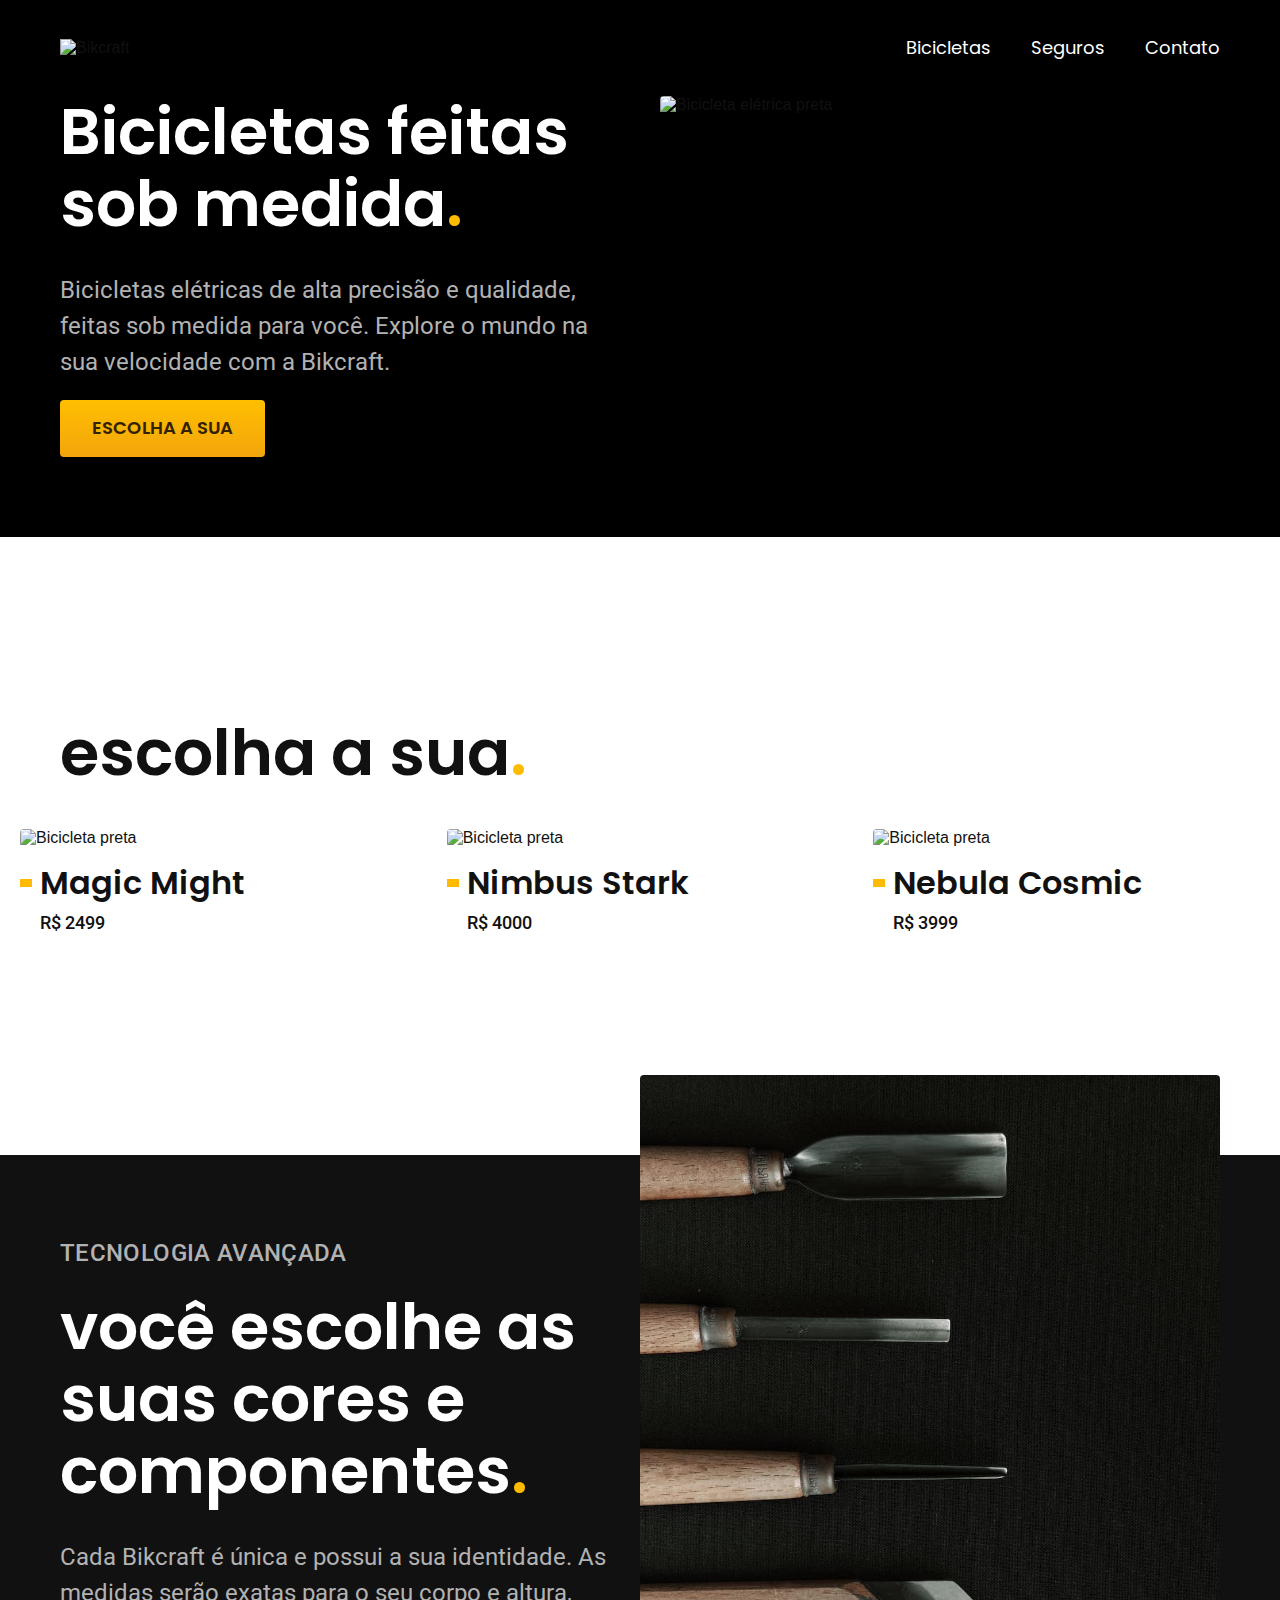
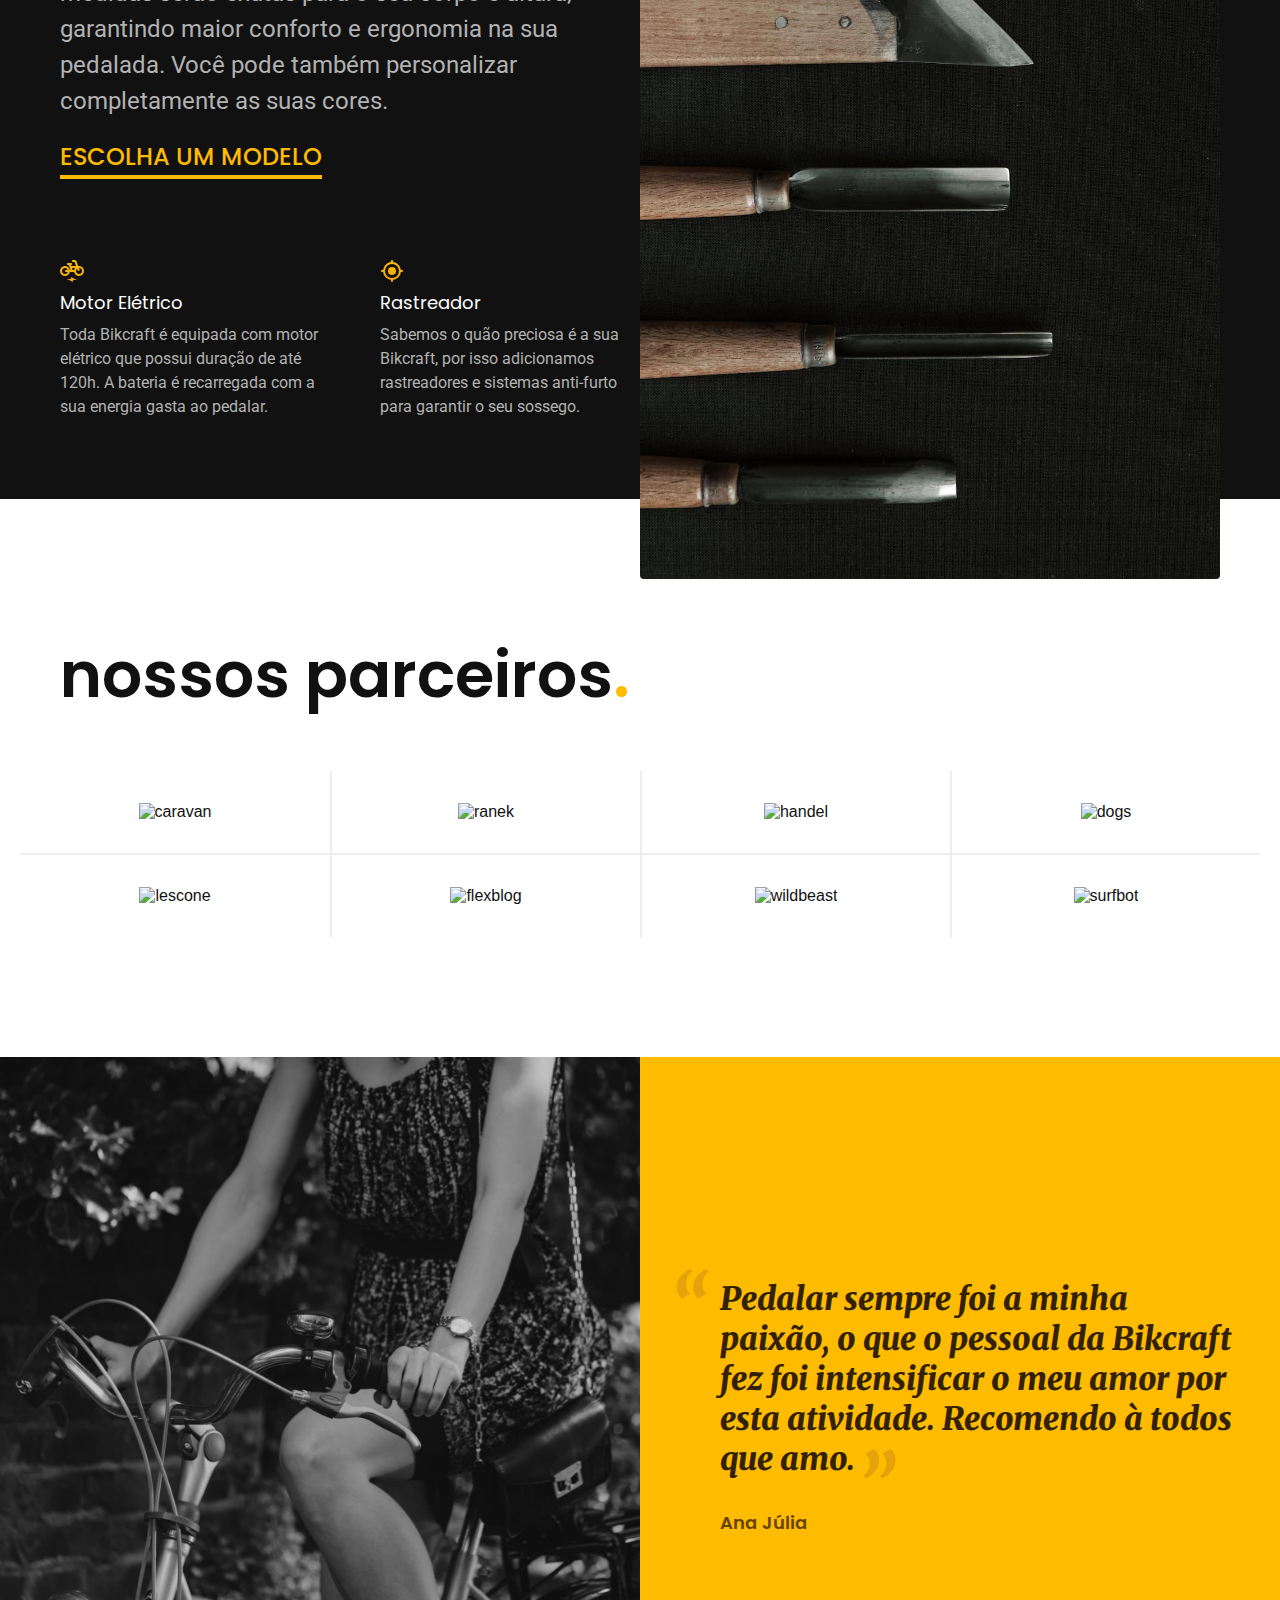
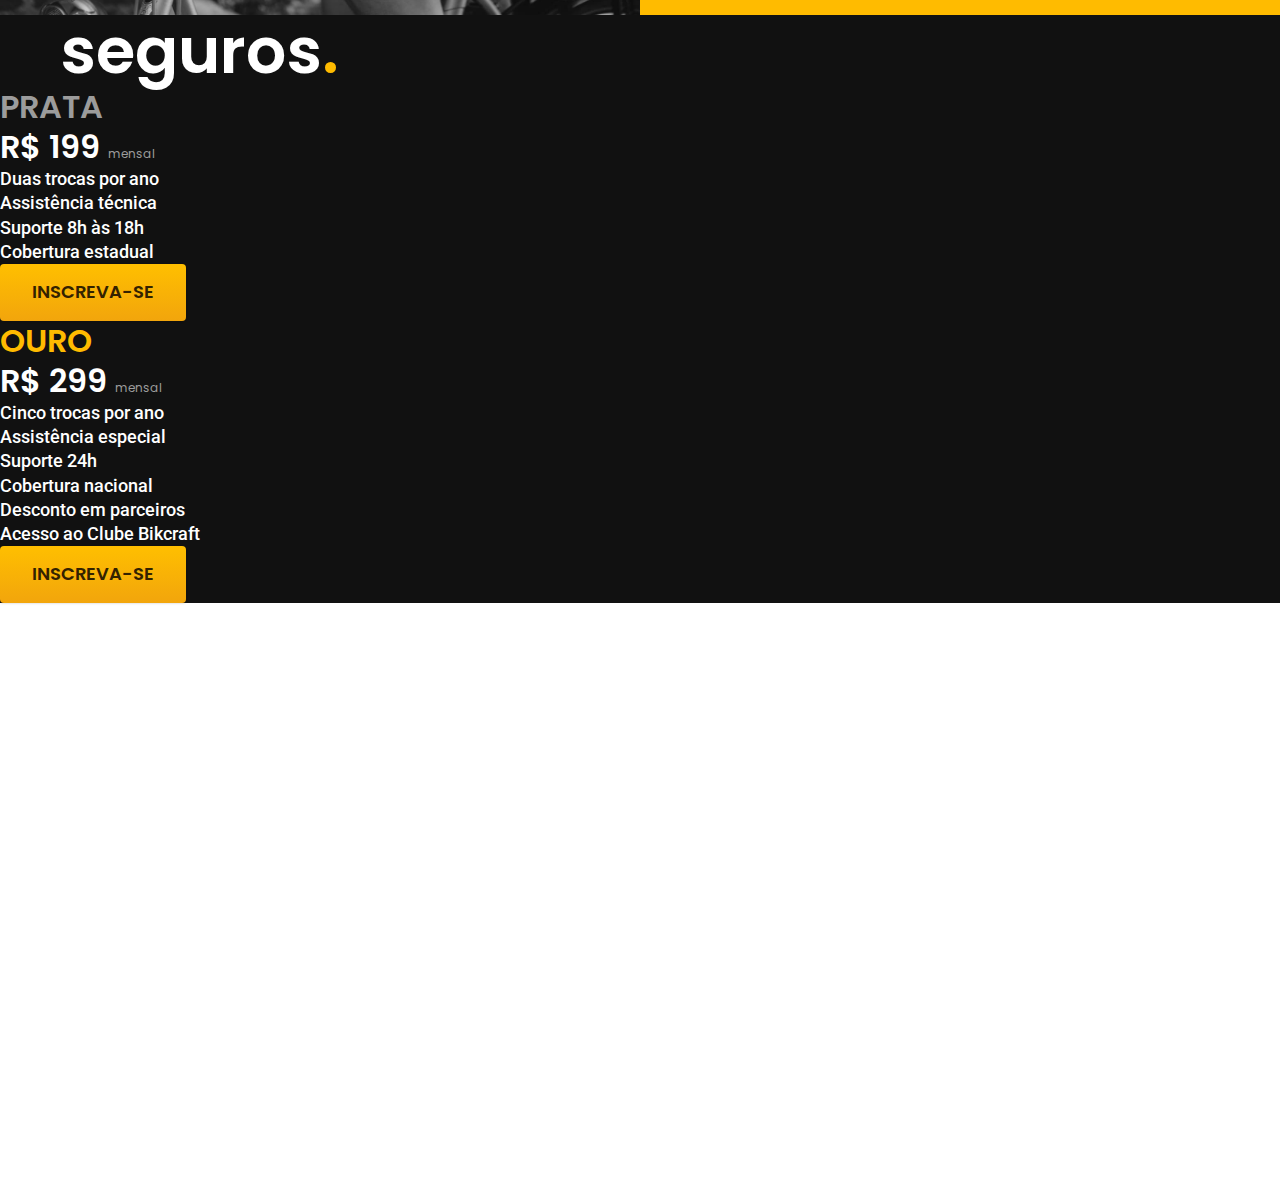
==== BikCraft - Projeto Completo/index.html @ cce01b4e "Adicionado seção Seguros" ====
<!DOCTYPE html>

<html lang="pt-br">
    <head>
        <meta charset="UTF-8">
        <meta name="viewport" content="width=device-width, initial-scale=1.0">
        <title>Bikcraft - Bicicletas Elétricas</title>
        <meta name="description" content="Bicicletas elétricas de alta precisão e qualidade, feitas sob medida para o cliente. Explore o mundo na sua velocidade com a Bikcraft.">
        <link rel="stylesheet" href="./css/style.css">
        <link rel="preconnect" href="https://fonts.googleapis.com">
        <link rel="preconnect" href="https://fonts.gstatic.com" crossorigin>
        <link href="https://fonts.googleapis.com/css2?family=Fira+Sans:wght@400;700&family=Poppins:wght@400;600&family=Roboto:wght@400;500&display=swap" rel="stylesheet"> 
        <link rel="preconnect" href="https://fonts.googleapis.com">
        <link rel="preconnect" href="https://fonts.gstatic.com" crossorigin>
        <link href="https://fonts.googleapis.com/css2?family=Fira+Sans:wght@400;700&family=Merriweather:ital,wght@1,900&family=Poppins:wght@400;600&family=Roboto:wght@400;500&display=swap" rel="stylesheet">
    </head>

    <body>
        <header class="header-bg">
            <div class="header container">
                <a href="./">
                     <img src="/img/bikcraft.svg" alt="Bikcraft">
                </a>

                <nav aria-label="primaria">
                    <ul class="header-menu font-1-m cor-0">
                        <li><a href="./bicicletas.html">Bicicletas</a></li>
                        <li><a href="./seguros.html">Seguros</a></li>
                        <li><a href="./contato.html">Contato</a></li>
                    </ul>
                </nav>
            </div>
        </header>

        <main class="introducao-bg">
            <div class="introducao container">
                <div class="introducao-conteudo cor-0">
                    <h1 class="font-1-xxl">Bicicletas feitas sob medida<span class="cor-p1">.</span></h1>
                    <p class="font-2-l cor-5">Bicicletas elétricas de alta precisão e qualidade, feitas sob medida para você. Explore o mundo na sua velocidade com a Bikcraft.</p>
                    <a href="./bicicletas.html" class="botao">Escolha a sua</a>
                </div>
                <div>
                    <img src="/img/fotos/introducao.jpg" alt="Bicicleta elétrica preta">
                </div>
            </div>
        </main>

        <article class="bicicletas-lista">
            <h2 class="font-1-xxl container">escolha a sua<span class="cor-p1">.</span></h2>

            <ul>
                <li>
                    <a href="./bicicletas/magic.html">
                        <img src="/img/bicicletas/magic-home.jpg" alt="Bicicleta preta">
                        <h3 class="font-1-xl">Magic Might</h3>
                        <span class="font-2-m" cor-8>R$ 2499</span>
                    </a>
                    <li>
                        <a href="./bicicletas/nimbus.html">
                            <img src="/img/bicicletas/nimbus-home.jpg" alt="Bicicleta preta">
                            <h3 class="font-1-xl">Nimbus Stark</h3>
                            <span class="font-2-m" cor-8>R$ 4000</span>
                        </a>
                    </li>
                </li>
                <li>
                    <a href="./bicicletas/nebula.html">
                        <img src="/img/bicicletas/nebula-home.jpg" alt="Bicicleta preta">
                        <h3 class="font-1-xl">Nebula Cosmic</h3>
                        <span class="font-2-m" cor-8>R$ 3999</span>
                    </a>
                </li>
            </ul>
        </article>

        <article class="tecnologia-bg">
            <div class="tecnologia container">
                <div class="tecnologia-conteudo">
                    <span class="font-2-lb cor-5">Tecnologia Avançada</span>
                    <h2 class="font-1-xxl cor-0">você escolhe as suas cores e componentes<span class="cor-p1">.</span></h2>
                    <p class="font-2-l cor-5">Cada Bikcraft é única e possui a sua identidade. As medidas serão exatas para o seu corpo e altura, garantindo maior conforto e ergonomia na sua pedalada. Você pode também personalizar completamente as suas cores.</p>
                    <a class="link" href="./bicicletas.html">Escolha um modelo</a>
                    <div class="tecnologia-vantagens">
                        <div>
                            <img src="./img/icones/eletrica.svg" alt="">
                            <h3 class="font-1-m cor-0">Motor Elétrico</h3>
                            <p class="font-2-s cor-5">Toda Bikcraft é equipada com motor elétrico que possui duração de até 120h. A bateria é recarregada com a sua energia gasta ao pedalar.</p>
                        </div>
                        <div>
                            <img src="./img/icones/rastreador.svg" alt="">
                            <h3 class="font-1-m cor-0">Rastreador</h3>
                            <p class="font-2-s cor-5">Sabemos o quão preciosa é a sua Bikcraft, por isso adicionamos rastreadores e sistemas anti-furto para garantir o seu sossego.</p>
                        </div>
                    </div>
                </div>
                <div class="tecnologia-imagem">
                    <img src="./img/fotos/tecnologia.jpg" alt="">
                </div>
            </div>
        </article>
        <section class="parceiros" aria-label="Nossos Parceiros">
            <h2 class="font-1-xxl container">nossos parceiros<span class="cor-p1">.</span></h2>

            <ul>
                <li><img src="/img/parceiros/caravan.svg" alt="caravan"></li>
                <li><img src="/img/parceiros/ranek.svg" alt="ranek"></li>
                <li><img src="/img/parceiros/handel.svg" alt="handel"></li>
                <li><img src="/img/parceiros/dogs.svg" alt="dogs"></li>
                <li><img src="/img/parceiros/lescone.svg" alt="lescone"></li>
                <li><img src="/img/parceiros/flexblog.svg" alt="flexblog"></li>
                <li><img src="/img/parceiros/wildbeast.svg" alt="wildbeast"></li>
                <li><img src="/img/parceiros/surfbot.svg" alt="surfbot"></li>
            </ul>
        </section>

        <section class="depoimento" aria-label="Depoimento">
            <div>
                <img src="./img/fotos/depoimento.jpg" alt="Pessoa pedalando uma bicicleta Bikcraft">
            </div>
            <div class="depoimento-conteudo">
                <blockquote class="font-1-xl cor-p5">
                    <p>Pedalar sempre foi a minha paixão, o que o pessoal da Bikcraft fez foi intensificar o meu amor por esta atividade. Recomendo à todos que amo.</p>
                </blockquote>
                <span class="font-1-mb cor-p4">Ana Júlia</span>
            </div>
        </section>

        <article class="seguros-bg">
            <div class="seguros container"> 
                <h2 class="font-1-xxl cor-0">seguros<span class="cor-p1">.</span></h2>
            </div>
            <div class="seguros-item">
                <h3 class="font-1-xl cor-6">PRATA</h3>
                <span class="font-1-xl cor-0">R$ 199 <span class="font-1-xs cor-6">mensal</span></span>
                <ul class="font-2-m cor-0">
                    <li>Duas trocas por ano</li>
                    <li>Assistência técnica</li>
                    <li>Suporte 8h às 18h</li>
                    <li>Cobertura estadual</li>
                </ul>
                <a class="botao secundario" href="./orcamento.html">Inscreva-se</a>
            </div>
        </article>

        <article class="seguros-bg">
            <div class="seguros-item">
                <h3 class="font-1-xl cor-p1">OURO</h3>
                <span class="font-1-xl cor-0">R$ 299 <span class="font-1-xs cor-6">mensal</span></span>
                <ul class="font-2-m cor-0">
                    <li>Cinco trocas por ano</li>
                    <li>Assistência especial</li>
                    <li>Suporte 24h</li>
                    <li>Cobertura nacional</li>
                    <li>Desconto em parceiros</li>
                    <li>Acesso ao Clube Bikcraft</li>
                </ul>
                <a class="botao" href="./orcamento.html">Inscreva-se</a>
            </div>
        </article>
    </body>

</html>
---- BikCraft - Projeto Completo/css/style.css ----
@import "./global/global.css";
@import "./utilidades/tipografia.css";
@import "./utilidades/cores.css";

@import "./global/header.css";

/* utilidades */
@import "./utilidades/componentes.css";

/*Home */
@import "./home/introducao.css";
@import "./home/tecnologia.css";
@import "./home/parceiros.css";
@import "./home/depoimento.css";

/* Bicicletas */
@import "./bicicletas/bicicletas-lista.css";

/* Seguros */
@import "./seguros/seguros.css";
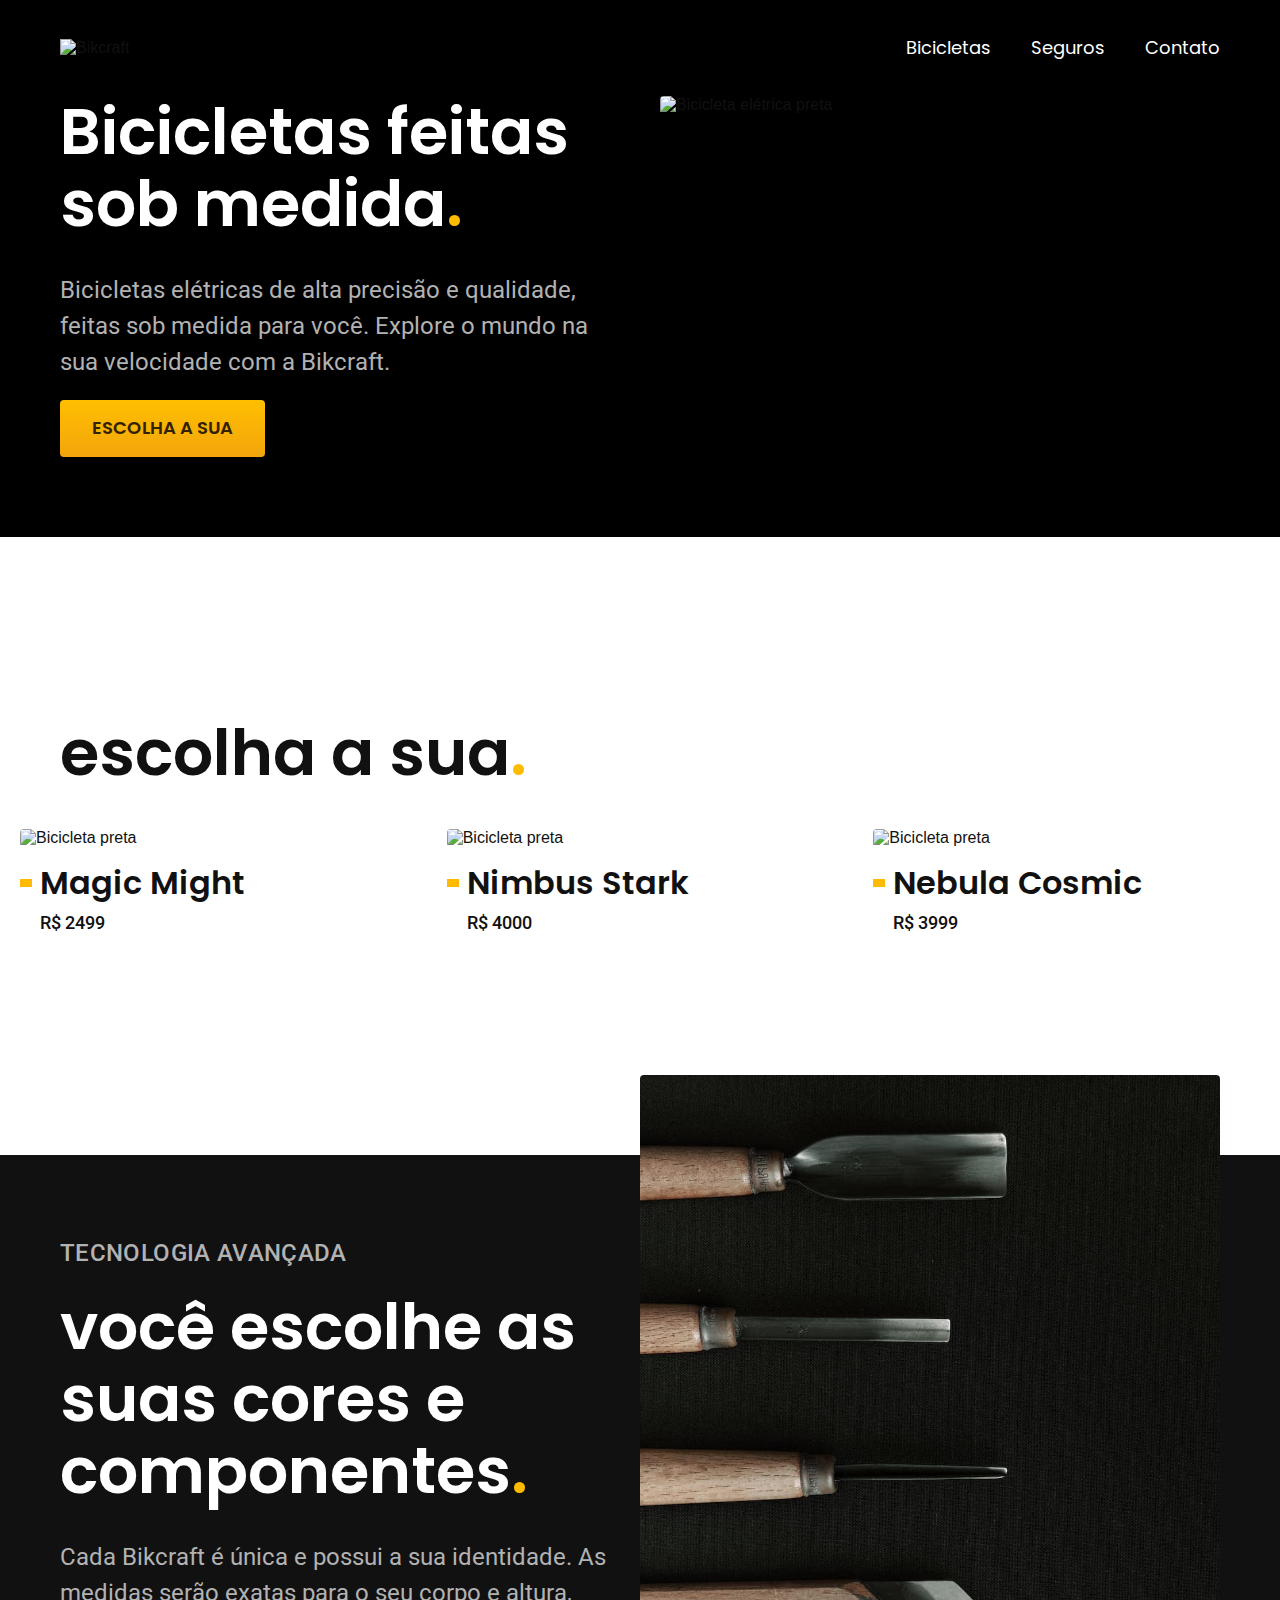
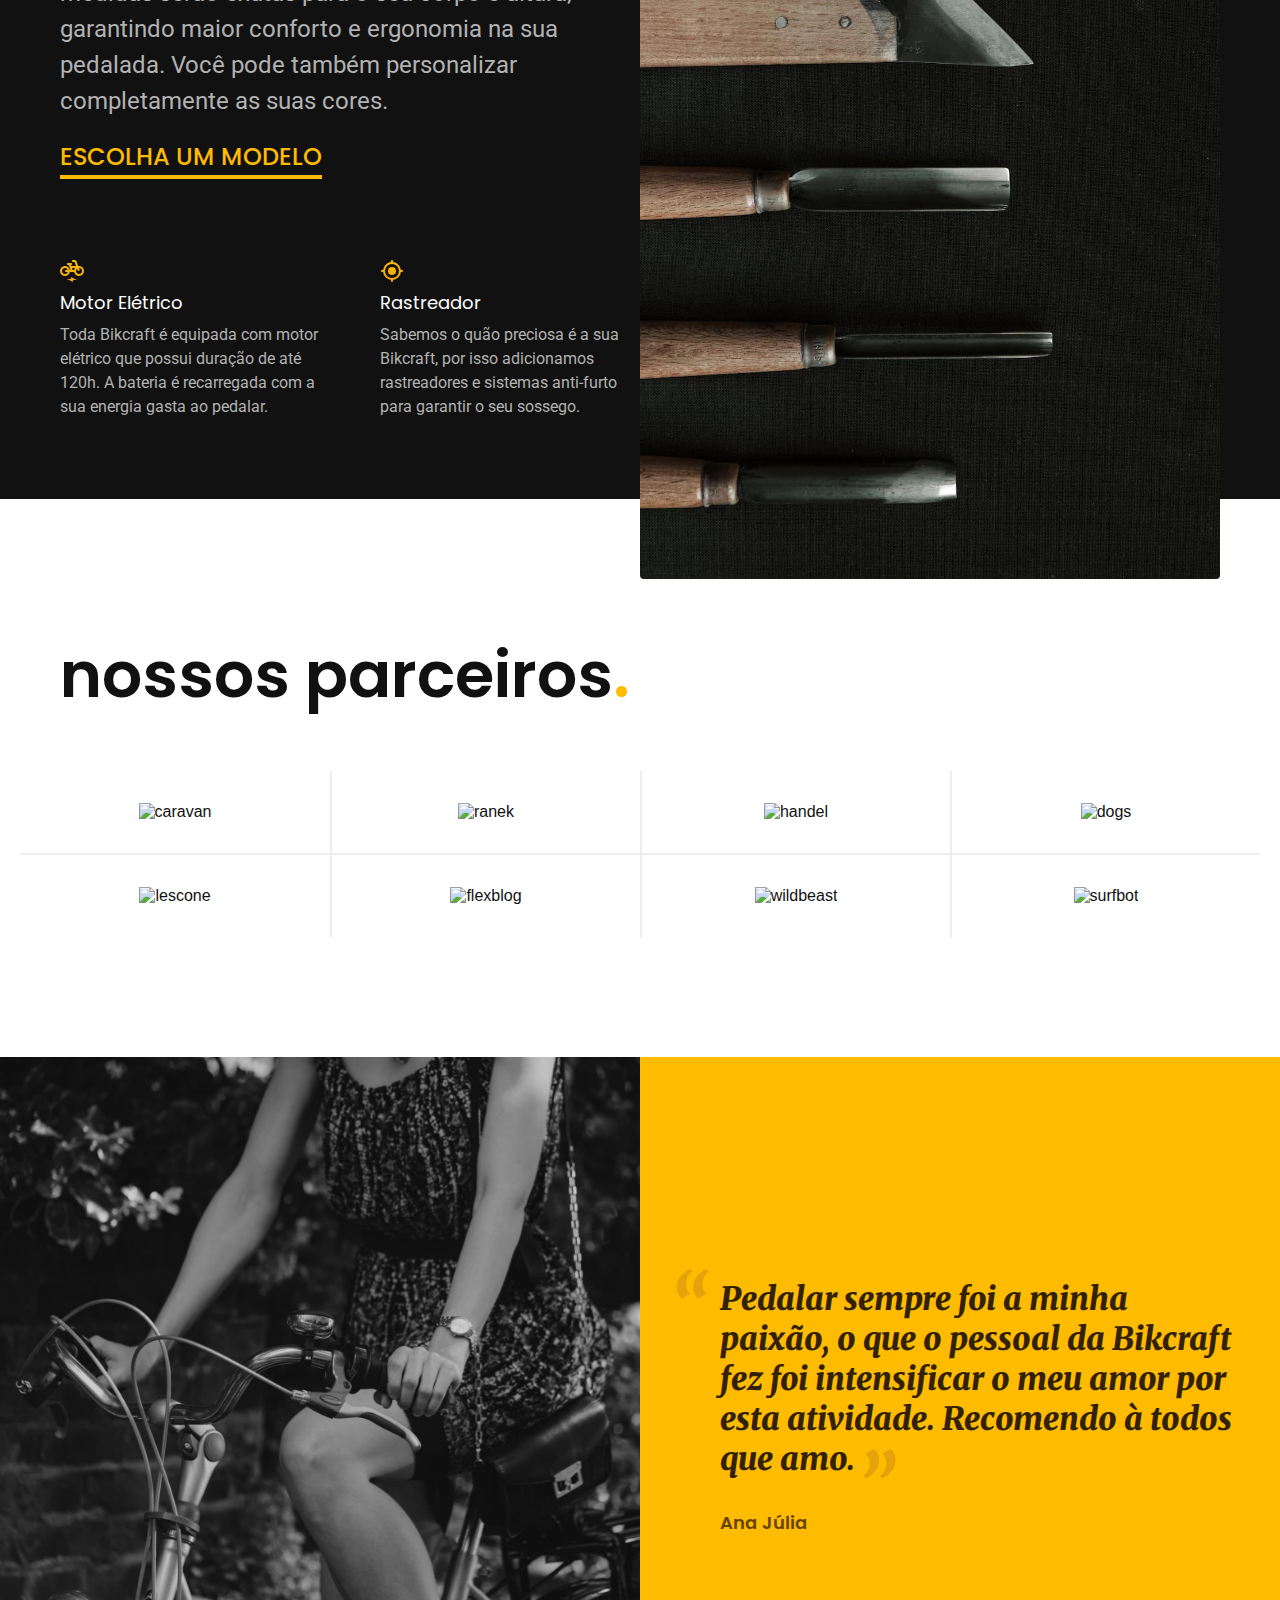
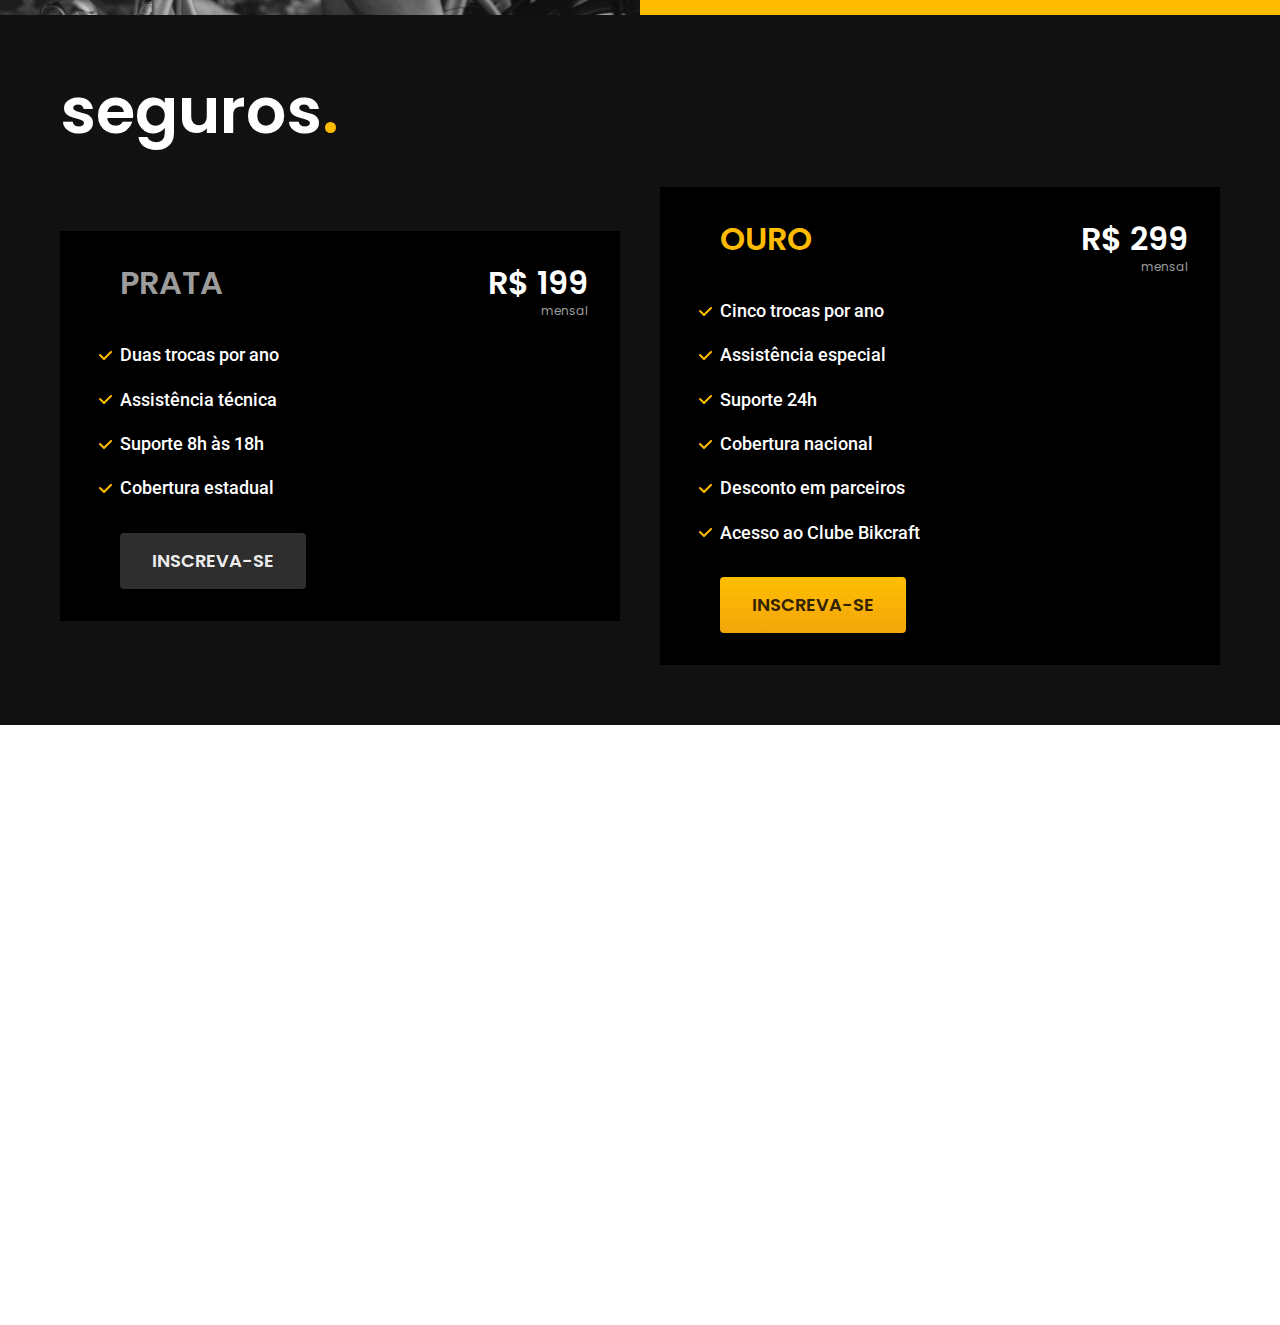
==== commit 5165d1c9: "grid definido" ====
--- a/BikCraft - Projeto Completo/index.html
+++ b/BikCraft - Projeto Completo/index.html
@@ -128,7 +128,6 @@
         <article class="seguros-bg">
             <div class="seguros container"> 
                 <h2 class="font-1-xxl cor-0">seguros<span class="cor-p1">.</span></h2>
-            </div>
             <div class="seguros-item">
                 <h3 class="font-1-xl cor-6">PRATA</h3>
                 <span class="font-1-xl cor-0">R$ 199 <span class="font-1-xs cor-6">mensal</span></span>
@@ -140,10 +139,9 @@
                 </ul>
                 <a class="botao secundario" href="./orcamento.html">Inscreva-se</a>
             </div>
-        </article>
 
-        <article class="seguros-bg">
-            <div class="seguros-item">
+            <div>
+                <div class="seguros-item">
                 <h3 class="font-1-xl cor-p1">OURO</h3>
                 <span class="font-1-xl cor-0">R$ 299 <span class="font-1-xs cor-6">mensal</span></span>
                 <ul class="font-2-m cor-0">
@@ -156,6 +154,7 @@
                 </ul>
                 <a class="botao" href="./orcamento.html">Inscreva-se</a>
             </div>
+        </div>
         </article>
     </body>
 
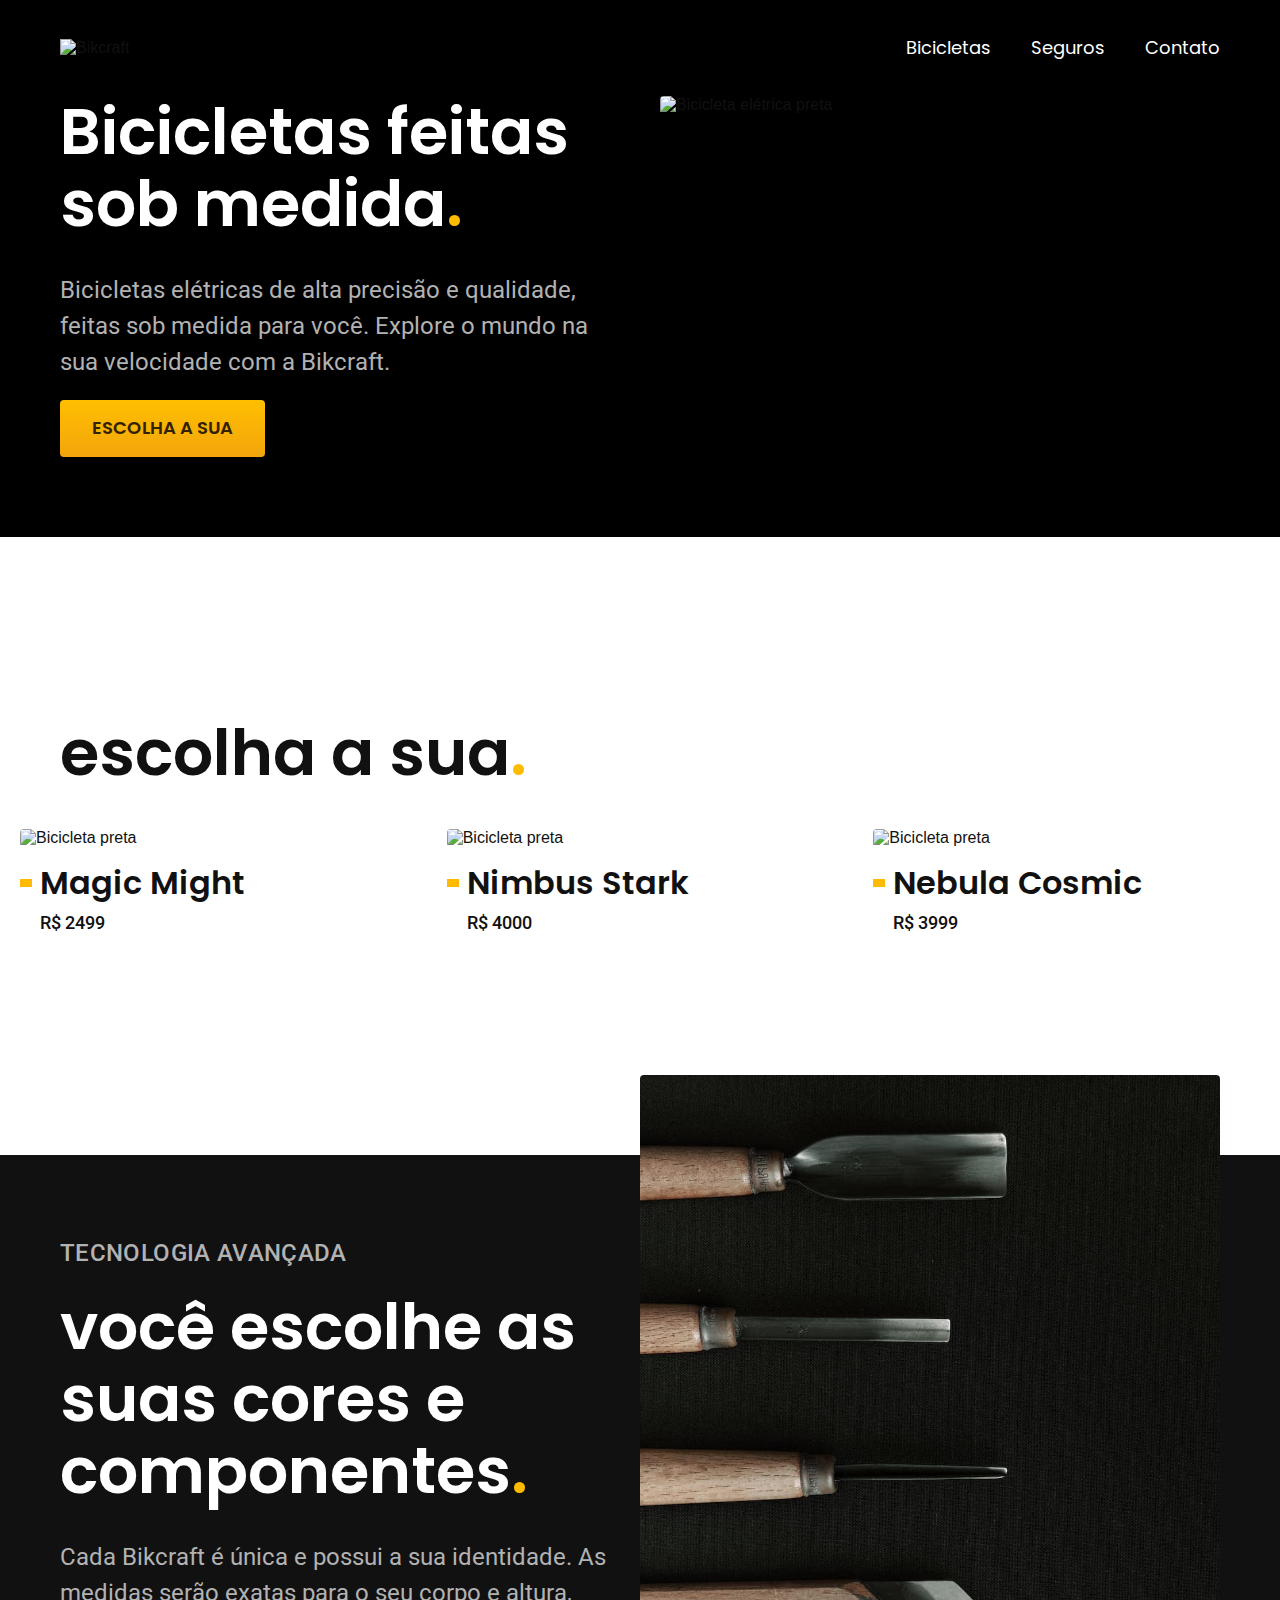
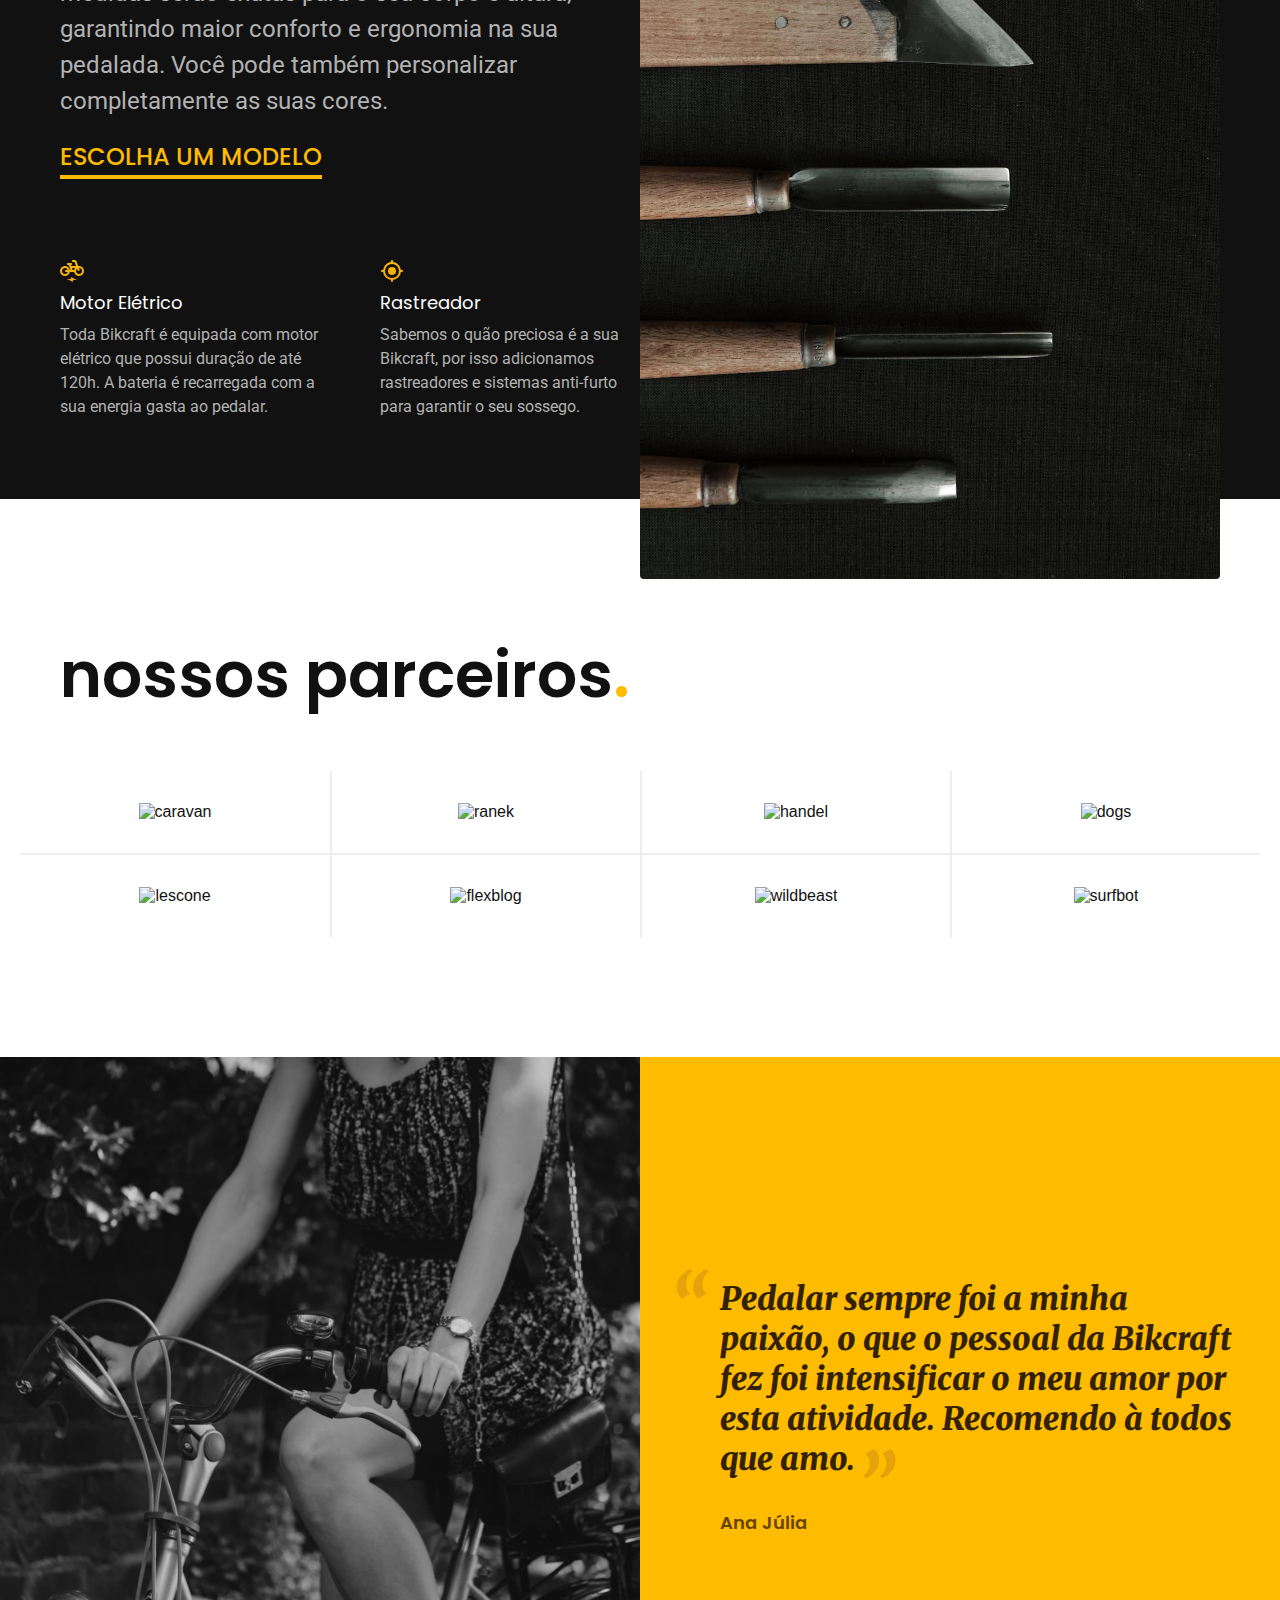
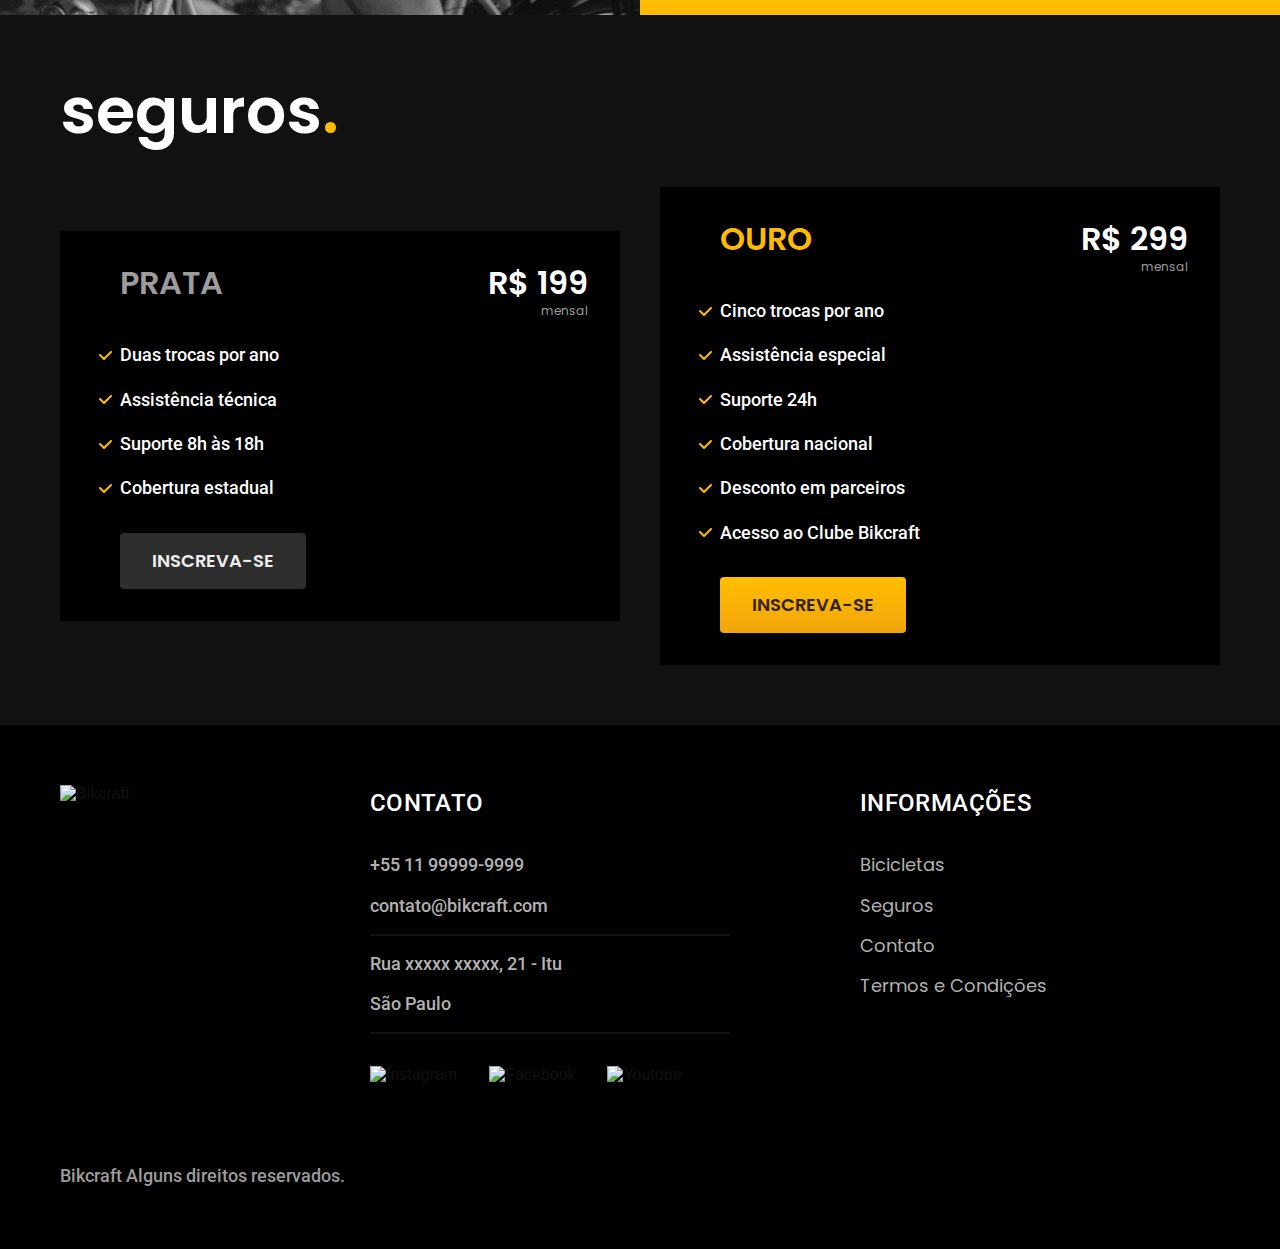
==== commit 52ed9436: "Adicionado footer" ====
--- a/BikCraft - Projeto Completo/index.html
+++ b/BikCraft - Projeto Completo/index.html
@@ -154,8 +154,49 @@
                 </ul>
                 <a class="botao" href="./orcamento.html">Inscreva-se</a>
             </div>
+
         </div>
         </article>
+
+        <footer class="footer-bg">
+            <div class="footer container">
+                <img src="/img/bikcraft.svg" alt="Bikcraft">
+                <div class="footer-contato">
+                    <h3 class="font-2-lb cor-0">Contato</h3>    
+                    <ul class="font-2-m cor-5">
+                        <li><a href="tel:+5511999999999">+55 11 99999-9999</a></li>
+                        <li><a href="mailto:contato@bikcraft.com">contato@bikcraft.com</a></li>
+                        <li>Rua xxxxx xxxxx, 21 - Itu</li>
+                        <li> São Paulo</li>
+                    </ul>
+                    <div class="footer-redes">
+                        <a href="">
+                            <img src="/img/redes/instagram.svg" alt="Instagram">
+                        </a>
+                        <a href="">
+                            <img src="/img/redes/facebook.svg" alt="Facebook">
+                        </a>
+                        <a href="">
+                            <img src="/img/redes/youtube.svg" alt="Youtube">
+                        </a>
+
+                    </div>
+                </div>
+                <div class="footer-informacoes">
+                    <h3 class="font-2-lb cor-0">Informações</h3>
+                    <nav>
+                        <ul class="font-1-m cor-5">
+                            <li><a href="./bicicletas.html">Bicicletas</a></li>
+                            <li><a href="./seguros.html">Seguros</a></li>
+                            <li><a href="./contato.html">Contato</a></li>
+                            <li><a href="./termos.html">Termos e Condições</a></li>
+                        </ul>
+                    </nav>
+                </div>
+                <p class="footer-copy font-2-m cor-6">Bikcraft Alguns direitos reservados.</p>
+            </div>
+        </footer>
+
     </body>
 
 </html>--- a/BikCraft - Projeto Completo/css/style.css
+++ b/BikCraft - Projeto Completo/css/style.css
@@ -1,8 +1,8 @@
 @import "./global/global.css";
 @import "./utilidades/tipografia.css";
 @import "./utilidades/cores.css";
-
 @import "./global/header.css";
+@import "./global/footer.css";
 
 /* utilidades */
 @import "./utilidades/componentes.css";
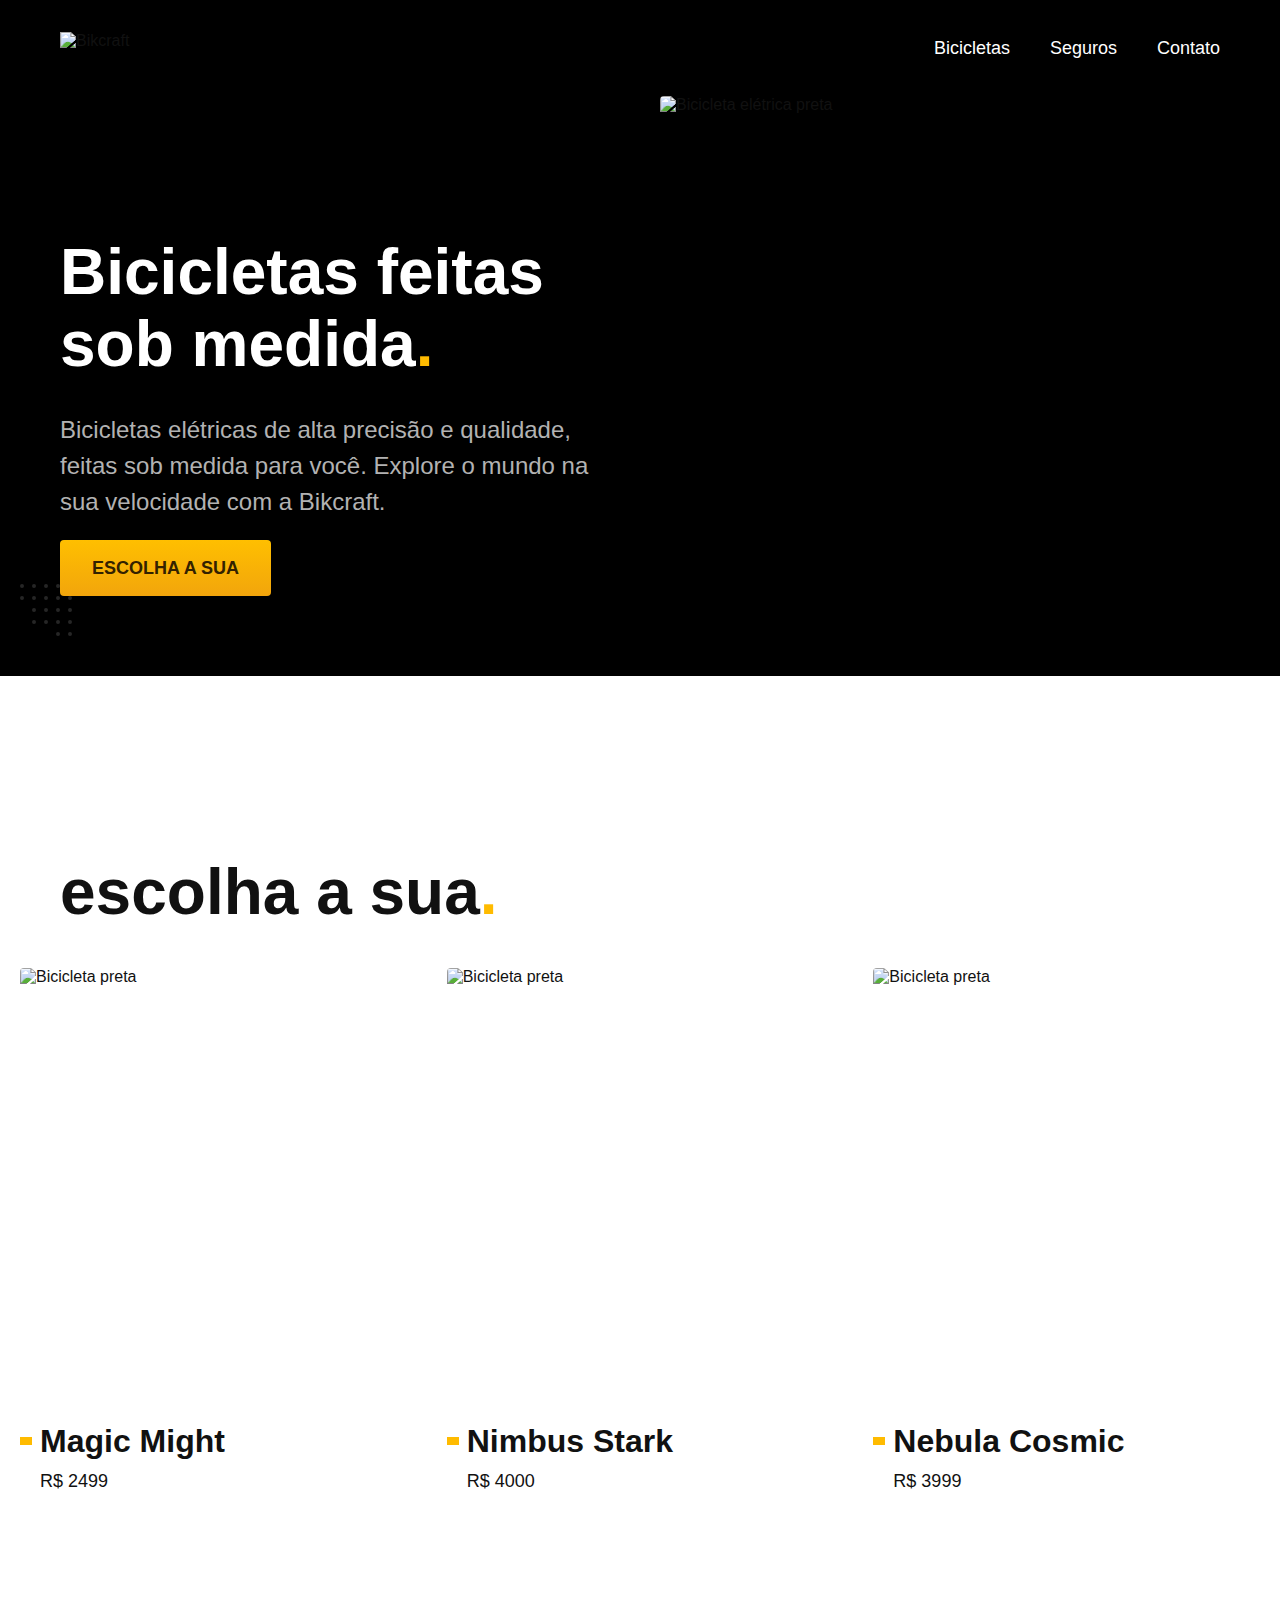
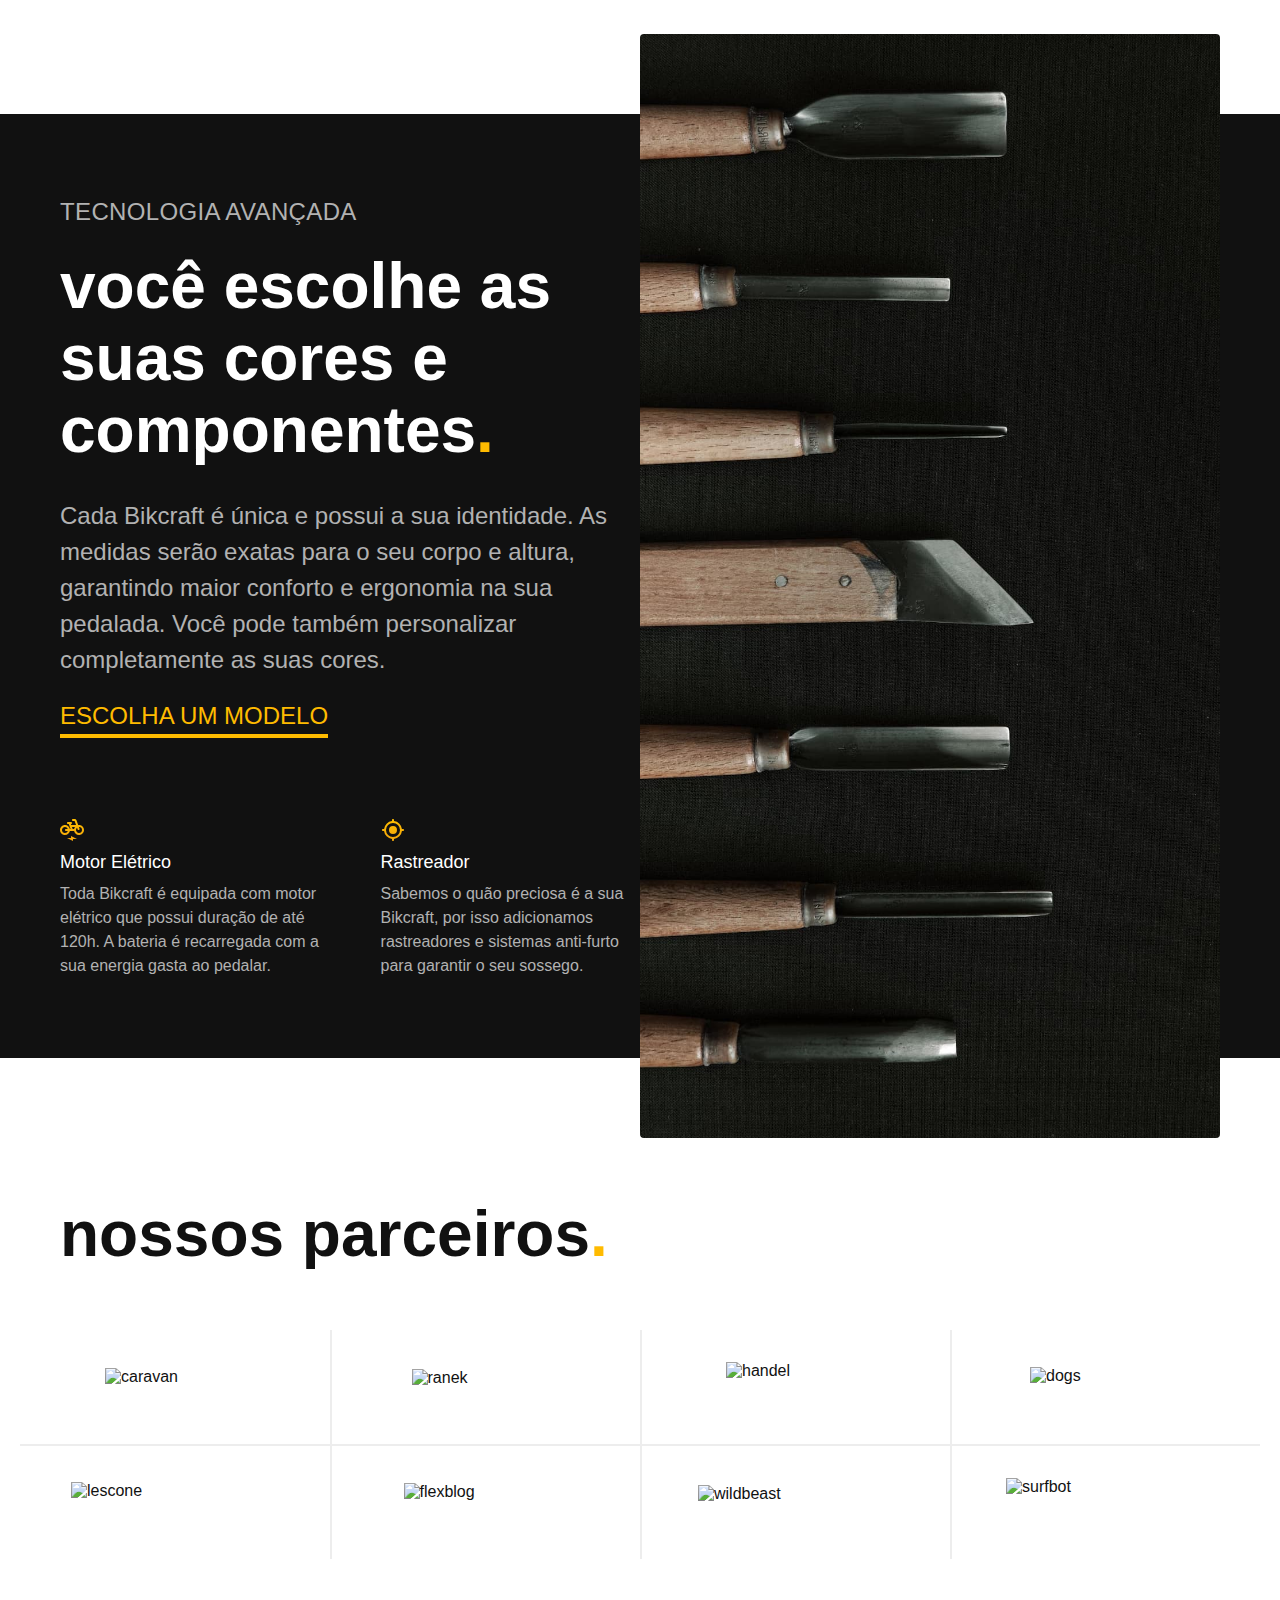
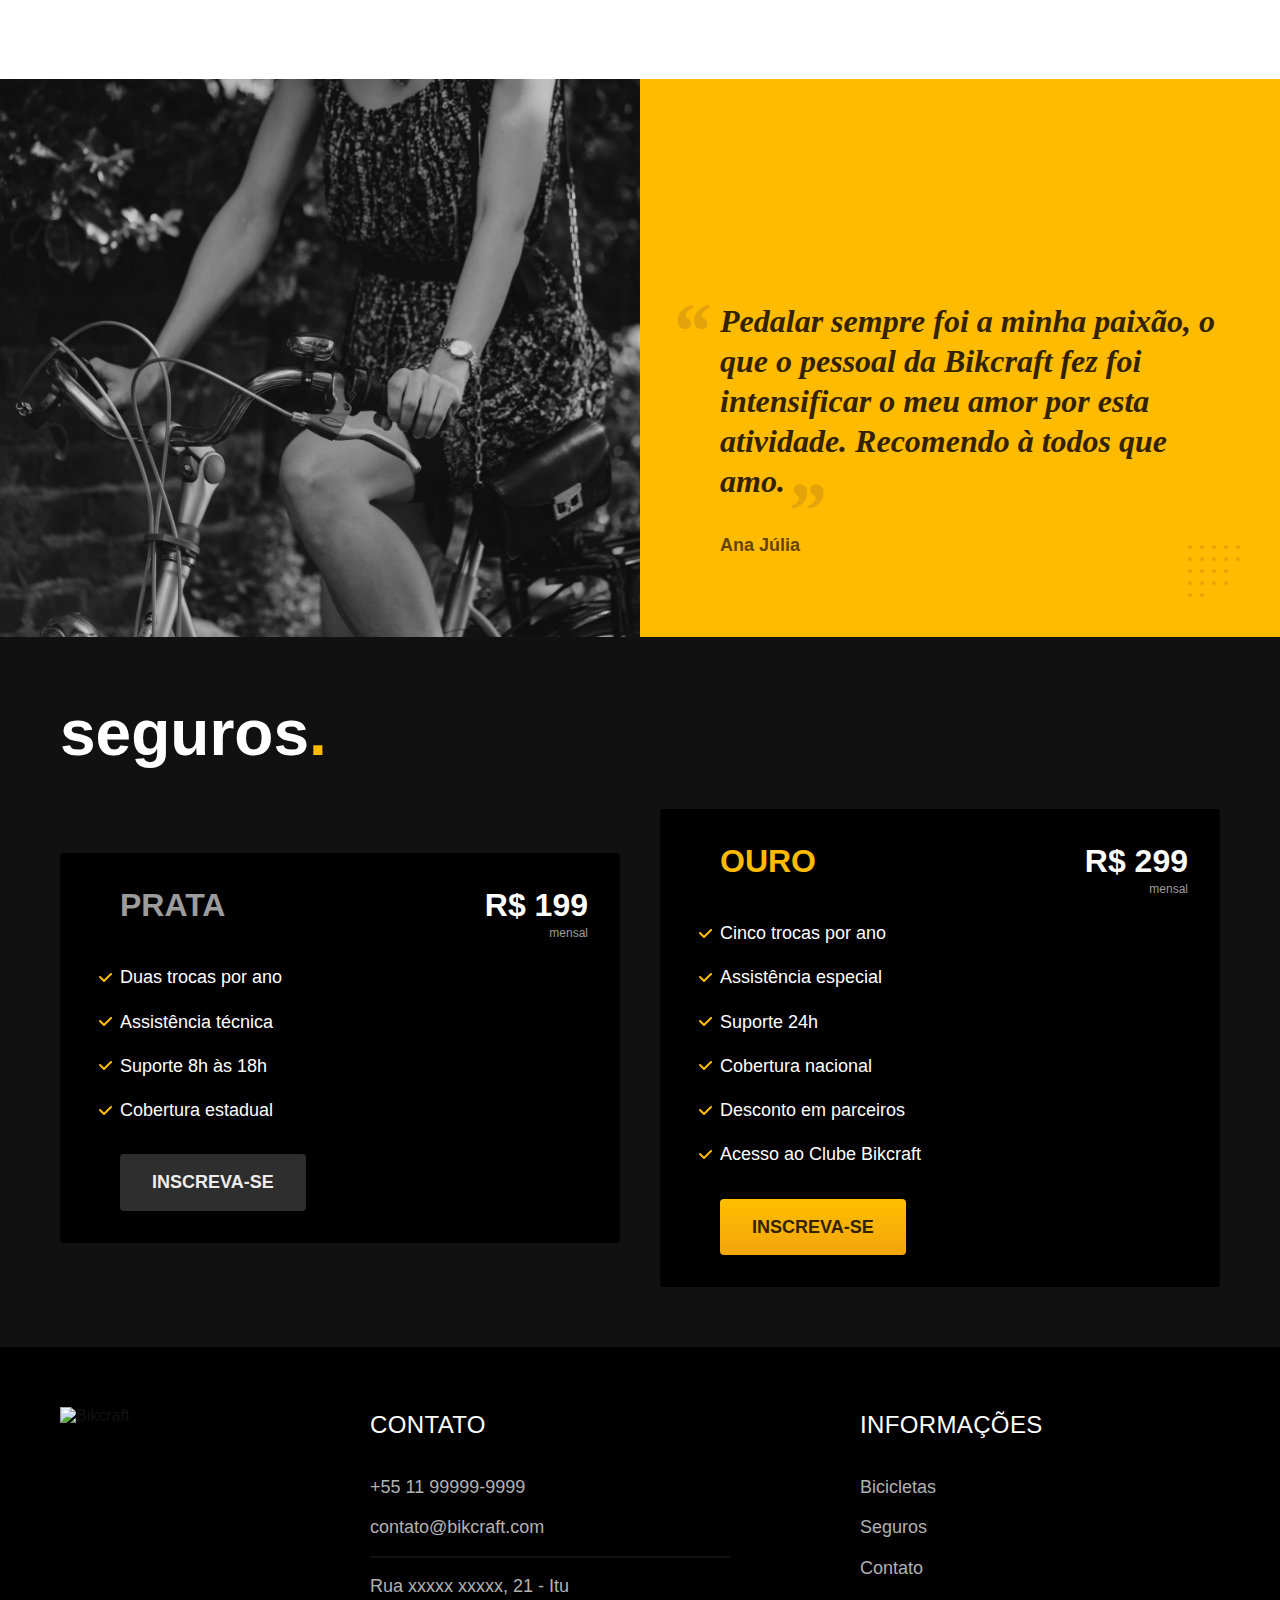
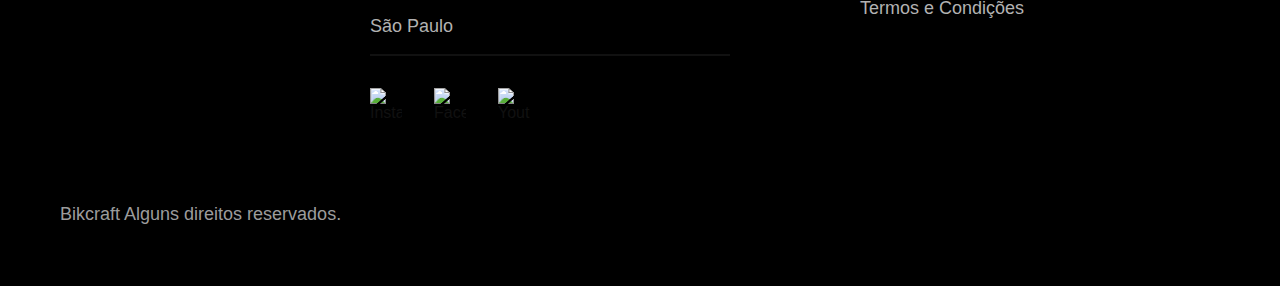
==== commit 70e20774: "html e css otimizados" ====
--- a/BikCraft - Projeto Completo/index.html
+++ b/BikCraft - Projeto Completo/index.html
@@ -6,20 +6,15 @@
         <meta name="viewport" content="width=device-width, initial-scale=1.0">
         <title>Bikcraft - Bicicletas Elétricas</title>
         <meta name="description" content="Bicicletas elétricas de alta precisão e qualidade, feitas sob medida para o cliente. Explore o mundo na sua velocidade com a Bikcraft.">
-        <link rel="stylesheet" href="./css/style.css">
-        <link rel="preconnect" href="https://fonts.googleapis.com">
-        <link rel="preconnect" href="https://fonts.gstatic.com" crossorigin>
-        <link href="https://fonts.googleapis.com/css2?family=Fira+Sans:wght@400;700&family=Poppins:wght@400;600&family=Roboto:wght@400;500&display=swap" rel="stylesheet"> 
-        <link rel="preconnect" href="https://fonts.googleapis.com">
-        <link rel="preconnect" href="https://fonts.gstatic.com" crossorigin>
-        <link href="https://fonts.googleapis.com/css2?family=Fira+Sans:wght@400;700&family=Merriweather:ital,wght@1,900&family=Poppins:wght@400;600&family=Roboto:wght@400;500&display=swap" rel="stylesheet">
+        <link rel="preload" href="./css/style.css" as="style">
+        <link rel="stylesheet" href="./css/style.css">    
     </head>
 
     <body>
         <header class="header-bg">
             <div class="header container">
                 <a href="./">
-                     <img src="/img/bikcraft.svg" alt="Bikcraft">
+                     <img src="/img/bikcraft.svg" width="136" height="32" alt="Bikcraft">
                 </a>
 
                 <nav aria-label="primaria">
@@ -39,9 +34,10 @@
                     <p class="font-2-l cor-5">Bicicletas elétricas de alta precisão e qualidade, feitas sob medida para você. Explore o mundo na sua velocidade com a Bikcraft.</p>
                     <a href="./bicicletas.html" class="botao">Escolha a sua</a>
                 </div>
-                <div>
-                    <img src="/img/fotos/introducao.jpg" alt="Bicicleta elétrica preta">
-                </div>
+                <picture>
+                    <source media="(max-width: 800px" srcset="./img/bicicletas/nimbus.jpg">
+                    <img src="/img/fotos/introducao.jpg" width="1280" height="1600" alt="Bicicleta elétrica preta">
+                </picture>
             </div>
         </main>
 
@@ -51,13 +47,13 @@
             <ul>
                 <li>
                     <a href="./bicicletas/magic.html">
-                        <img src="/img/bicicletas/magic-home.jpg" alt="Bicicleta preta">
+                        <img src="/img/bicicletas/magic-home.jpg" width="920" height="1040" alt="Bicicleta preta">
                         <h3 class="font-1-xl">Magic Might</h3>
                         <span class="font-2-m" cor-8>R$ 2499</span>
                     </a>
                     <li>
                         <a href="./bicicletas/nimbus.html">
-                            <img src="/img/bicicletas/nimbus-home.jpg" alt="Bicicleta preta">
+                            <img src="/img/bicicletas/nimbus-home.jpg" width="920" height="1040" alt="Bicicleta preta">
                             <h3 class="font-1-xl">Nimbus Stark</h3>
                             <span class="font-2-m" cor-8>R$ 4000</span>
                         </a>
@@ -65,7 +61,7 @@
                 </li>
                 <li>
                     <a href="./bicicletas/nebula.html">
-                        <img src="/img/bicicletas/nebula-home.jpg" alt="Bicicleta preta">
+                        <img src="/img/bicicletas/nebula-home.jpg" width="920" height="1040" alt="Bicicleta preta">
                         <h3 class="font-1-xl">Nebula Cosmic</h3>
                         <span class="font-2-m" cor-8>R$ 3999</span>
                     </a>
@@ -82,19 +78,19 @@
                     <a class="link" href="./bicicletas.html">Escolha um modelo</a>
                     <div class="tecnologia-vantagens">
                         <div>
-                            <img src="./img/icones/eletrica.svg" alt="">
+                            <img src="./img/icones/eletrica.svg" width="24" height="24" alt="">
                             <h3 class="font-1-m cor-0">Motor Elétrico</h3>
                             <p class="font-2-s cor-5">Toda Bikcraft é equipada com motor elétrico que possui duração de até 120h. A bateria é recarregada com a sua energia gasta ao pedalar.</p>
                         </div>
                         <div>
-                            <img src="./img/icones/rastreador.svg" alt="">
+                            <img src="./img/icones/rastreador.svg" width="24" height="24" alt="">
                             <h3 class="font-1-m cor-0">Rastreador</h3>
                             <p class="font-2-s cor-5">Sabemos o quão preciosa é a sua Bikcraft, por isso adicionamos rastreadores e sistemas anti-furto para garantir o seu sossego.</p>
                         </div>
                     </div>
                 </div>
                 <div class="tecnologia-imagem">
-                    <img src="./img/fotos/tecnologia.jpg" alt="">
+                    <img src="./img/fotos/tecnologia.jpg" width="1200" height="1920" alt="">
                 </div>
             </div>
         </article>
@@ -102,20 +98,20 @@
             <h2 class="font-1-xxl container">nossos parceiros<span class="cor-p1">.</span></h2>
 
             <ul>
-                <li><img src="/img/parceiros/caravan.svg" alt="caravan"></li>
-                <li><img src="/img/parceiros/ranek.svg" alt="ranek"></li>
-                <li><img src="/img/parceiros/handel.svg" alt="handel"></li>
-                <li><img src="/img/parceiros/dogs.svg" alt="dogs"></li>
-                <li><img src="/img/parceiros/lescone.svg" alt="lescone"></li>
-                <li><img src="/img/parceiros/flexblog.svg" alt="flexblog"></li>
-                <li><img src="/img/parceiros/wildbeast.svg" alt="wildbeast"></li>
-                <li><img src="/img/parceiros/surfbot.svg" alt="surfbot"></li>
+                <li><img src="/img/parceiros/caravan.svg" width="140" height="38" alt="caravan"></li>
+                <li><img src="/img/parceiros/ranek.svg"  width="149" height="36" alt="ranek"></li>
+                <li><img src="/img/parceiros/handel.svg" width="140" height="50" alt="handel"></li>
+                <li><img src="/img/parceiros/dogs.svg" width="152" height="39" alt="dogs"></li>
+                <li><img src="/img/parceiros/lescone.svg" width="208" height="41" alt="lescone"></li>
+                <li><img src="/img/parceiros/flexblog.svg" width="165" height="38" alt="flexblog"></li>
+                <li><img src="/img/parceiros/wildbeast.svg" width="196" height="34" alt="wildbeast"></li>
+                <li><img src="/img/parceiros/surfbot.svg" width="200" height="49" alt="surfbot"></li>
             </ul>
         </section>
 
         <section class="depoimento" aria-label="Depoimento">
             <div>
-                <img src="./img/fotos/depoimento.jpg" alt="Pessoa pedalando uma bicicleta Bikcraft">
+                <img src="./img/fotos/depoimento.jpg" width="1560" height="1360" alt="Pessoa pedalando uma bicicleta Bikcraft">
             </div>
             <div class="depoimento-conteudo">
                 <blockquote class="font-1-xl cor-p5">
@@ -160,7 +156,7 @@
 
         <footer class="footer-bg">
             <div class="footer container">
-                <img src="/img/bikcraft.svg" alt="Bikcraft">
+                <img src="/img/bikcraft.svg" width="136" height="32" alt="Bikcraft">
                 <div class="footer-contato">
                     <h3 class="font-2-lb cor-0">Contato</h3>    
                     <ul class="font-2-m cor-5">
@@ -171,13 +167,13 @@
                     </ul>
                     <div class="footer-redes">
                         <a href="">
-                            <img src="/img/redes/instagram.svg" alt="Instagram">
+                            <img src="/img/redes/instagram.svg" width="32" height="32" alt="Instagram">
                         </a>
                         <a href="">
-                            <img src="/img/redes/facebook.svg" alt="Facebook">
+                            <img src="/img/redes/facebook.svg" width="32" height="32" alt="Facebook">
                         </a>
                         <a href="">
-                            <img src="/img/redes/youtube.svg" alt="Youtube">
+                            <img src="/img/redes/youtube.svg" width="32" height="32" alt="Youtube">
                         </a>
 
                     </div>
--- a/BikCraft - Projeto Completo/css/style.css
+++ b/BikCraft - Projeto Completo/css/style.css
@@ -6,6 +6,7 @@
 
 /* utilidades */
 @import "./utilidades/componentes.css";
+@import "./utilidades/formulario.css";
 
 /*Home */
 @import "./home/introducao.css";
@@ -15,6 +16,23 @@
 
 /* Bicicletas */
 @import "./bicicletas/bicicletas-lista.css";
+@import "./bicicletas/bicicletas.css";
+
+/* Bicicleta */
+@import "./bicicleta/bicicleta.css";
 
 /* Seguros */
-@import "./seguros/seguros.css";+@import "./seguros/seguros.css";
+@import "./seguros/vantagens.css";
+@import "./seguros/perguntas.css";
+@import "../css/bicicleta/seguro.css";
+
+/* Contato */
+@import "./contato/contato.css";
+@import "./contato/lojas.css";
+
+/* Orcamento */
+@import "./orcamento/orcamento.css";
+
+/* Termos */
+@import "./termos/termos.css";--- a/BikCraft - Projeto Completo/css/style.css
+++ b/BikCraft - Projeto Completo/css/style.css
@@ -6,6 +6,7 @@
 
 /* utilidades */
 @import "./utilidades/componentes.css";
+@import "./utilidades/formulario.css";
 
 /*Home */
 @import "./home/introducao.css";
@@ -15,6 +16,23 @@
 
 /* Bicicletas */
 @import "./bicicletas/bicicletas-lista.css";
+@import "./bicicletas/bicicletas.css";
+
+/* Bicicleta */
+@import "./bicicleta/bicicleta.css";
 
 /* Seguros */
-@import "./seguros/seguros.css";+@import "./seguros/seguros.css";
+@import "./seguros/vantagens.css";
+@import "./seguros/perguntas.css";
+@import "../css/bicicleta/seguro.css";
+
+/* Contato */
+@import "./contato/contato.css";
+@import "./contato/lojas.css";
+
+/* Orcamento */
+@import "./orcamento/orcamento.css";
+
+/* Termos */
+@import "./termos/termos.css";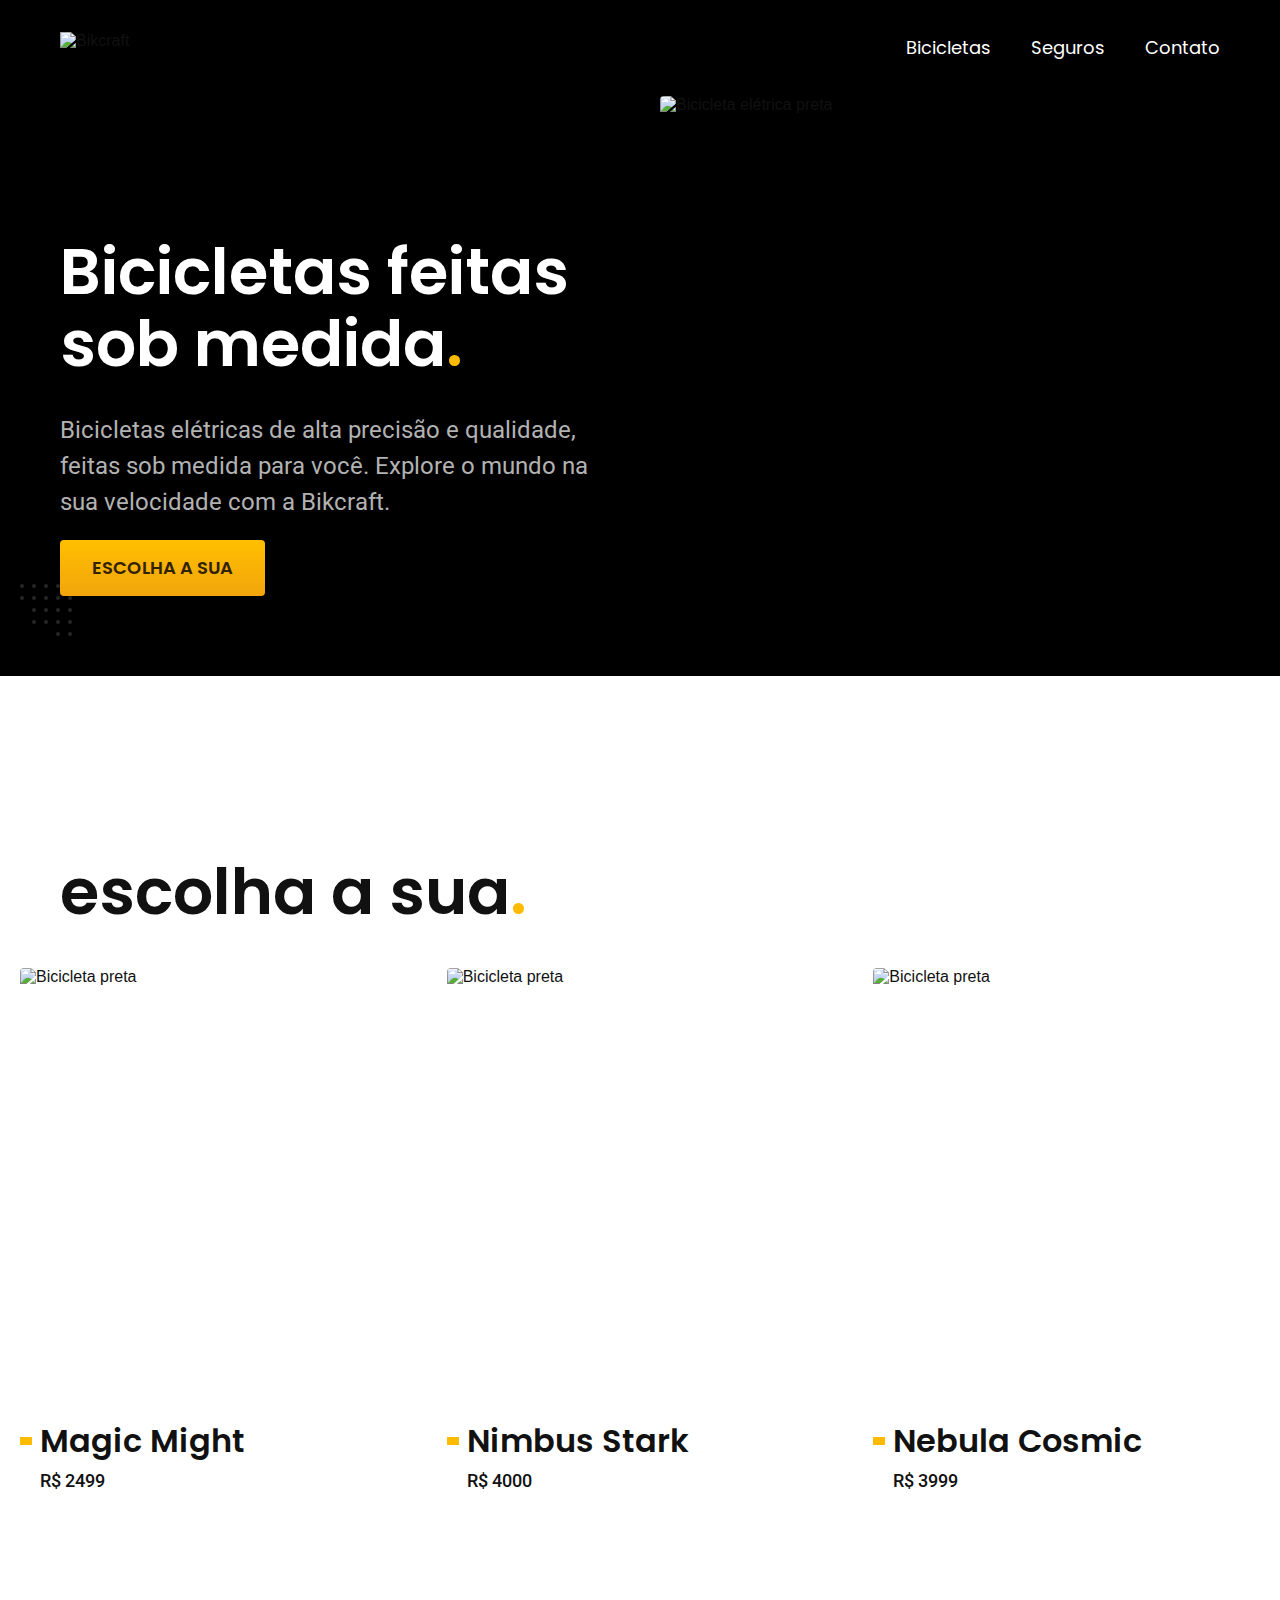
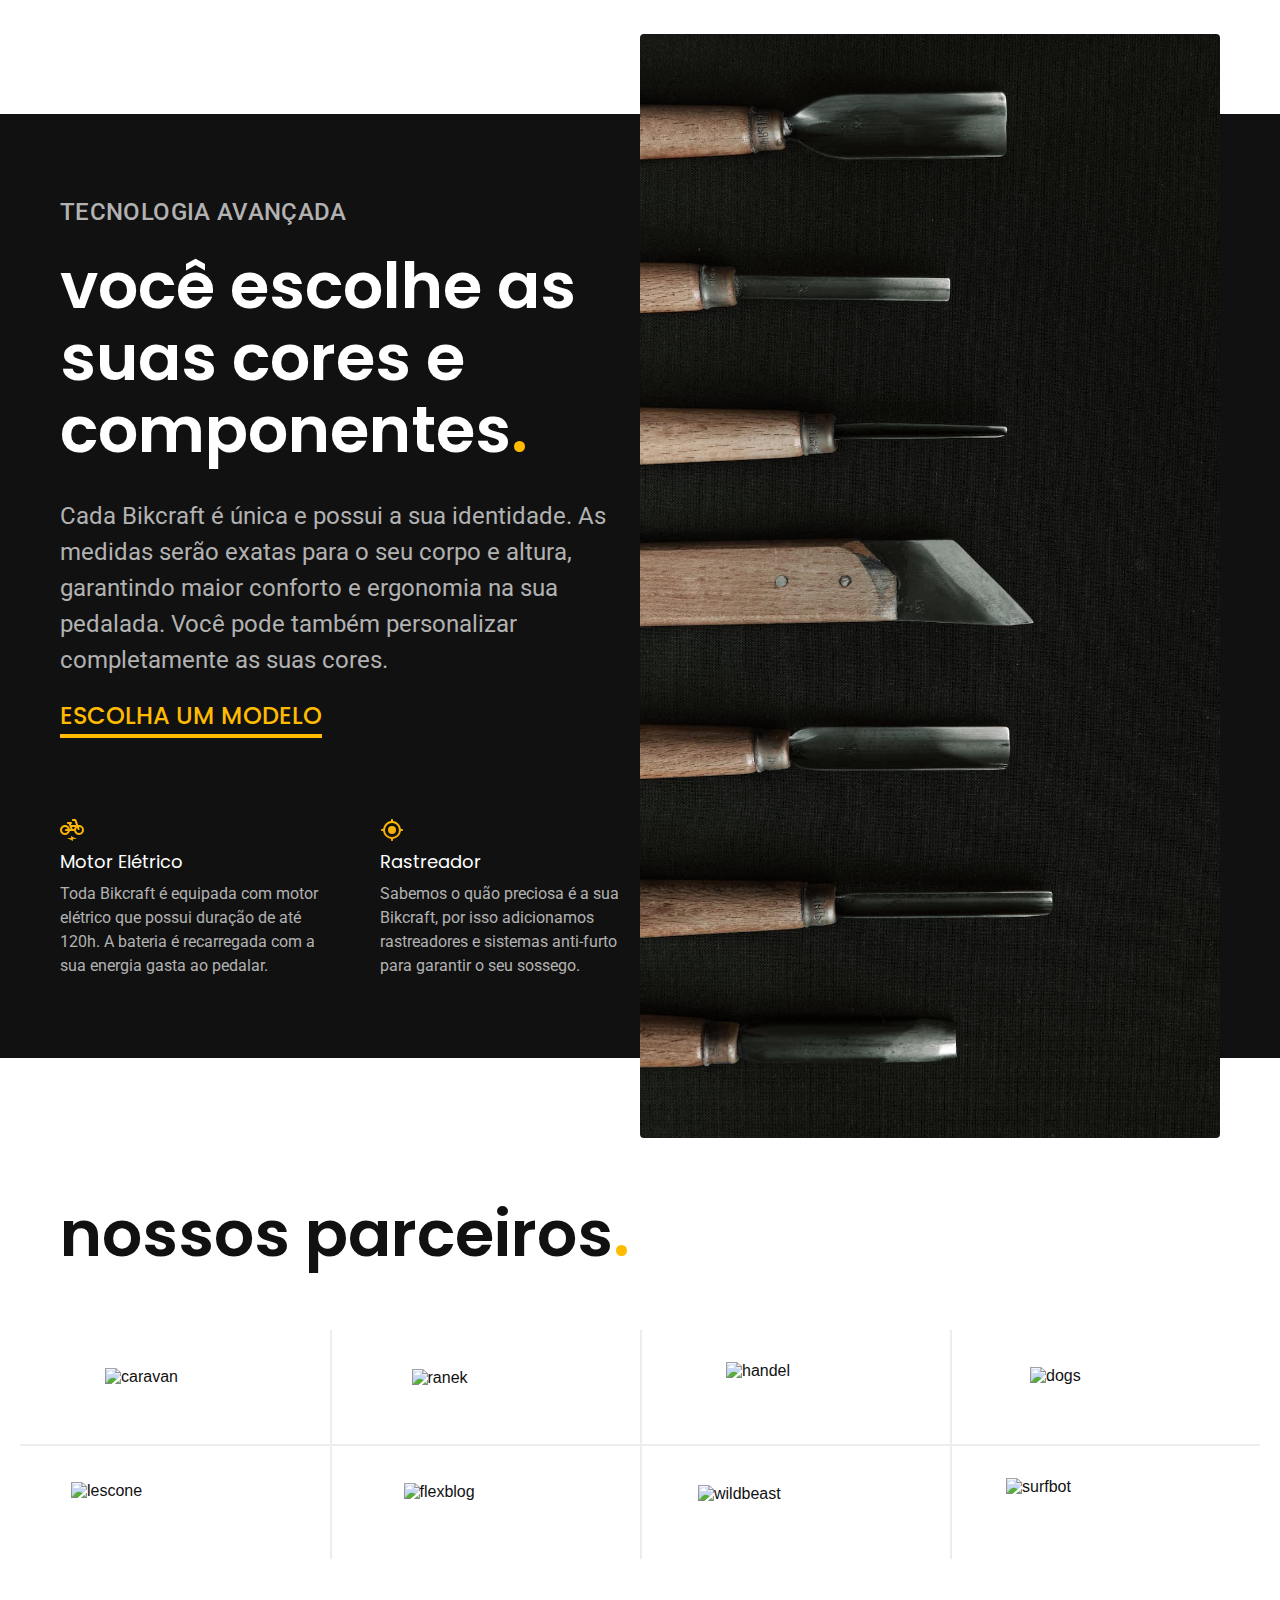
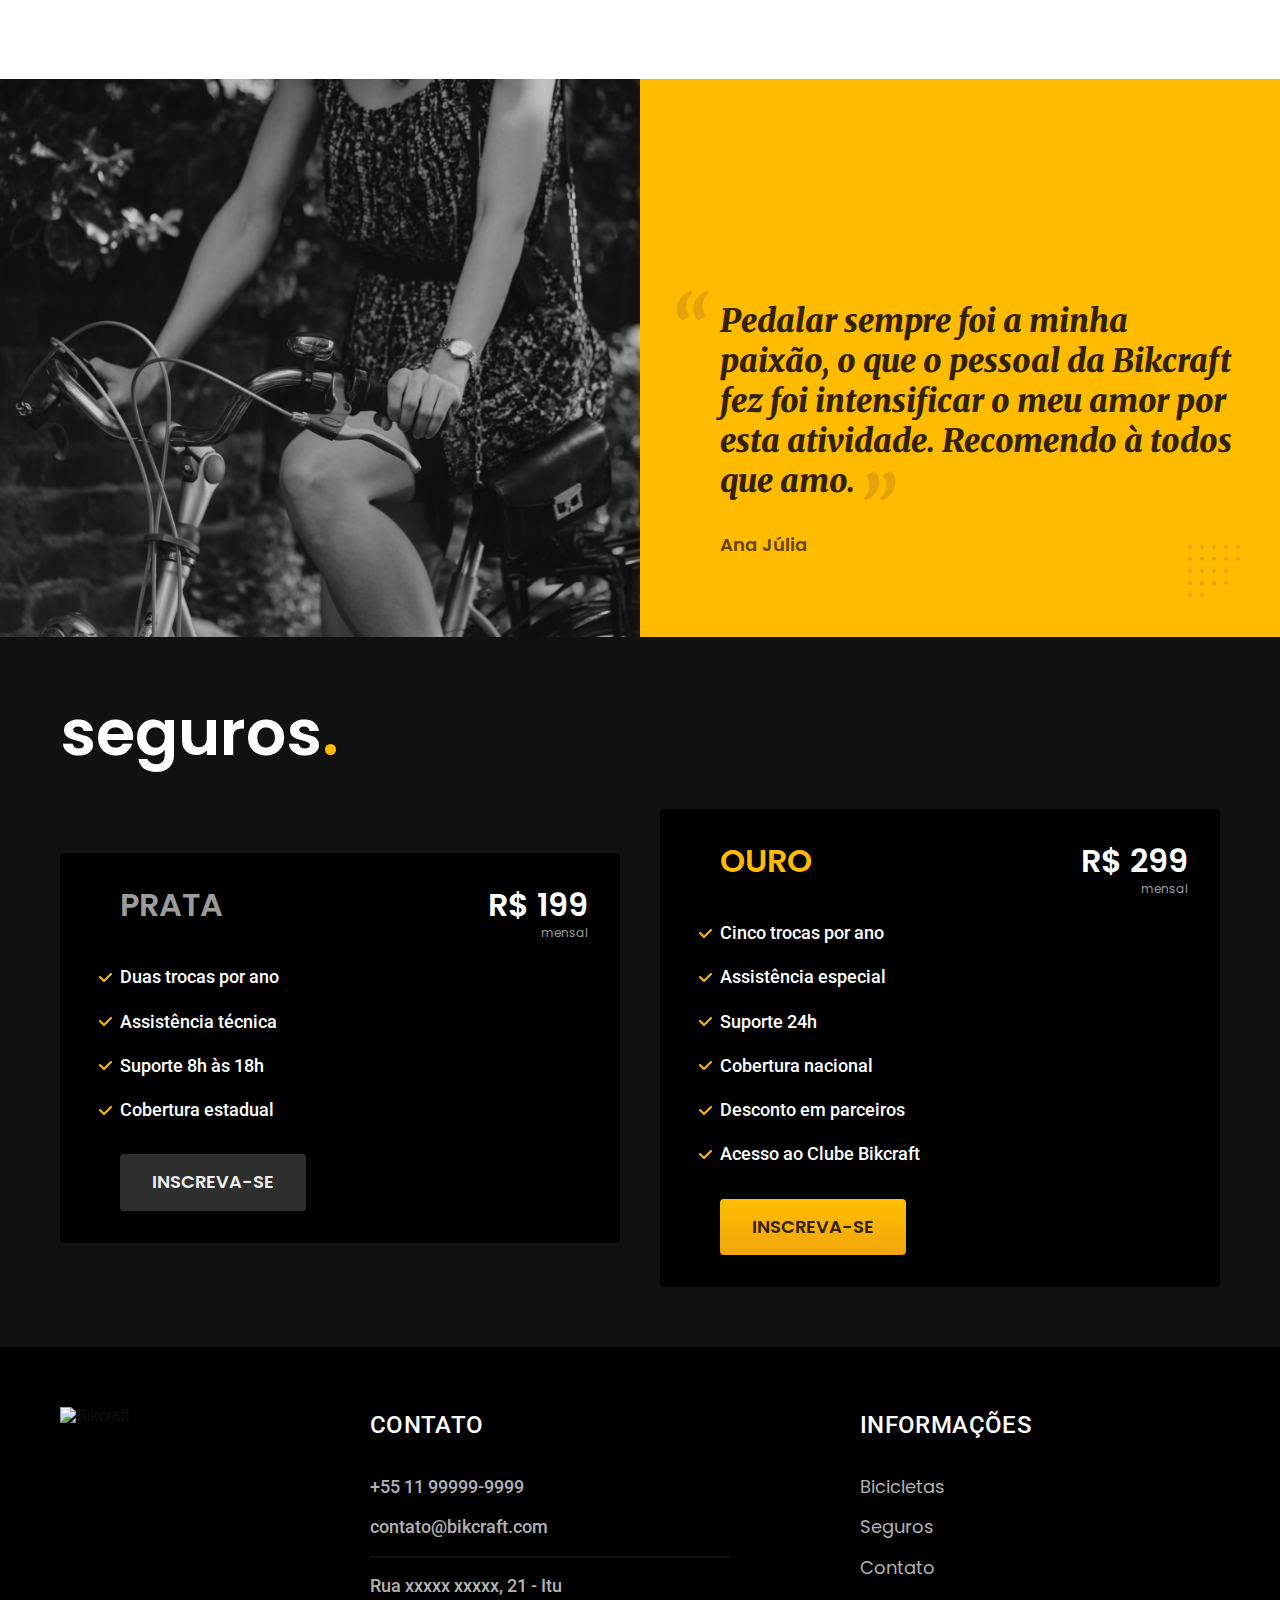
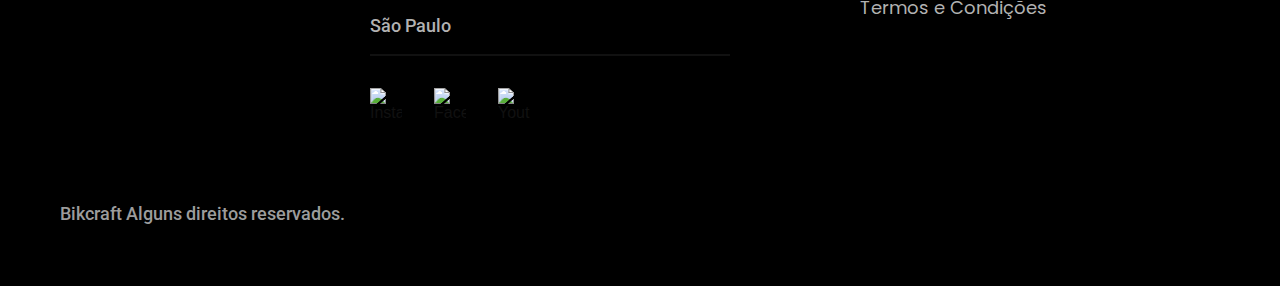
==== commit d9fd6d44: "css otimizado" ====
--- a/BikCraft - Projeto Completo/index.html
+++ b/BikCraft - Projeto Completo/index.html
@@ -6,9 +6,16 @@
         <meta name="viewport" content="width=device-width, initial-scale=1.0">
         <title>Bikcraft - Bicicletas Elétricas</title>
         <meta name="description" content="Bicicletas elétricas de alta precisão e qualidade, feitas sob medida para o cliente. Explore o mundo na sua velocidade com a Bikcraft.">
-        <link rel="preload" href="./css/style.css" as="style">
-        <link rel="stylesheet" href="./css/style.css">    
-    </head>
+
+        <link rel="icon" href="./favicon.svg" type="image/svg+xml">
+        <link rel="preload" href="./css/style.min.css" as="style">
+        <link rel="stylesheet" href="./css/style.min.css">      
+        <script>document.documentElement.classList.add('js')</script>
+
+        <link rel="preconnect" href="https://fonts.googleapis.com">
+        <link rel="preconnect" href="https://fonts.gstatic.com" crossorigin>
+        <link href="https://fonts.googleapis.com/css2?family=Fira+Sans:wght@400;700&family=Merriweather:ital,wght@1,900&family=Poppins:wght@400;600&family=Roboto:wght@400;500&display=swap" rel="stylesheet">
+       </head>
 
     <body>
         <header class="header-bg">
@@ -30,12 +37,12 @@
         <main class="introducao-bg">
             <div class="introducao container">
                 <div class="introducao-conteudo cor-0">
-                    <h1 class="font-1-xxl">Bicicletas feitas sob medida<span class="cor-p1">.</span></h1>
-                    <p class="font-2-l cor-5">Bicicletas elétricas de alta precisão e qualidade, feitas sob medida para você. Explore o mundo na sua velocidade com a Bikcraft.</p>
-                    <a href="./bicicletas.html" class="botao">Escolha a sua</a>
-                </div>
-                <picture>
-                    <source media="(max-width: 800px" srcset="./img/bicicletas/nimbus.jpg">
+                    <h1 class="fadeInRight font-1-xxl" data-anime="200">Bicicletas feitas sob medida<span class="cor-p1">.</span></h1>
+                    <p class="font-2-l cor-5 fadeInRight" data-anime="300">Bicicletas elétricas de alta precisão e qualidade, feitas sob medida para você. Explore o mundo na sua velocidade com a Bikcraft.</p>
+                    <a href="./bicicletas.html" data-anime="400" class="botao fadeInRight">Escolha a sua</a>
+                </div>
+                <picture class="fadeInRight " data-anime="700">
+                    <source media="(max-width: 800px)" srcset="./img/bicicletas/nimbus.jpg">
                     <img src="/img/fotos/introducao.jpg" width="1280" height="1600" alt="Bicicleta elétrica preta">
                 </picture>
             </div>
@@ -193,6 +200,8 @@
             </div>
         </footer>
 
+        <script src="./js/plugins/simple-anime.js"></script>
+        <script src="./js/script.js"></script>
     </body>
 
 </html>--- a/BikCraft - Projeto Completo/css/style.min.css
+++ b/BikCraft - Projeto Completo/css/style.min.css
@@ -0,0 +1 @@
+body{margin:0;font-family:Arial,Helvetica,sans-serif;color:#111}blockquote,dd,h1,h2,h3,h4,p,ul{margin:0}ul{margin:0;padding:0;list-style:none}a{text-decoration:none;color:inherit}img{max-width:100%;height:auto;display:block}[src$=".jpg"]{border-radius:4px}.font-1-xs{font:400 0.75rem/1.35 Poppins,sans-serif}.font-2-xs{font:400 0.875rem/1.43 Roboto,sans-serif}.font-1-s{font:400 1rem/1.5 Poppins,sans-serif}.font-2-s{font:400 1rem/1.5 Roboto,sans-serif}.font-1-m,.font-1-mb{font:400 1.125rem/1.35 Poppins,sans-serif}.font-1-mb{font-weight:600}.font-2-m{font:500 1.125em/1.35 Roboto,sans-serif}.font-1-l{font:400 1.5em/1.5 Poppins,sans-serif}.font-2-l,.font-2-lb{font:400 1.5em/1.5 Roboto,sans-serif}.font-2-lb{font-weight:500;letter-spacing:.015em;text-transform:uppercase}.font-1-xl{font:600 2rem/1.25 Poppins,sans-serif}.font-2-xl{font:500 2rem/1.25 Roboto,sans-serif}.font-1-xxl{font:600 4rem/1.125 Poppins,sans-serif}@media (max-width:1200px){.font-l-xxl{font-size:3rem}.font-2-l,.font-2-lb{font-size:1.25rem}}@media (max-width:800px){.font-1-xxl{font-size:2rem}.font-1-xl,.font-2-xl{font-size:1.5rem}}:root{--cor-0:#ffffff;--cor-1:#f7f7f7;--cor-2:#EDEDED;--cor-3:#DEDEDE;--cor-4:#CCCCCC;--cor-5:#B2B2B2;--cor-6:#9C9C9C;--cor-7:#717171;--cor-8:#595959;--cor-9:#404040;--cor-10:#2e2e2e;--cor-11:#111111;--cor-12:#000000;--cor-p1:#ffbb00;--cor-p2:#e4a30b;--cor-p3:#a66f00;--cor-p4:#664400;--cor-p5:#332200}.cor-0{color:var(--cor-0)}.cor-1{color:var(--cor-1)}.cor-2{color:var(--cor-2)}.cor-3{color:var(--cor-3)}.cor-4{color:var(--cor-4)}.cor-5{color:var(--cor-5)}.cor-6{color:var(--cor-6)}.cor-7{color:var(--cor-7)}.cor-8{color:var(--cor-8)}.cor-9{color:var(--cor-9)}.cor-10{color:var(--cor-10)}.cor-11{color:var(--cor-11)}.cor-12{color:var(--cor-12)}.cor-p1{color:var(--cor-p1)}.cor-p2{color:var(--cor-p2)}.cor-p3{color:var(--cor-p3)}.cor-p4{color:var(--cor-p4)}.cor-p5{color:var(--cor-p5)}.js .fadeInDown{transform:translate3d(0,-20px,0)}.js .fadeInUp{transform:translate3d(0,20px,0)}.js .fadeInRight{transform:translate3d(20px,0,0)}.js .fadeInLeft{transform:translate3d(-20px,0,0)}.js [data-anime]{opacity:0}.js .anime{opacity:1;transform:none;transition:transform .8s,opacity .8s}.header-bg{background:var(--cor-12)}.header{display:flex;flex-wrap:wrap;gap:20px;justify-content:space-between;align-items:center;padding-top:20px;padding-bottom:20px}.header-menu{display:flex;flex-wrap:wrap;gap:40px}.header-menu a{display:inline-block;padding:16px 0;position:relative}.header-menu a:after{content:"";display:block;height:2px;width:0;background:var(--cor-0);margin-top:4px;transition:.3s;position:absolute}.header-menu a.ativo::after,.header-menu a:hover:after{width:100%}@media (max-width:800px){.header-menu{gap:20px}.header-menu a{background:var(--cor-11);padding:12px 16px;border-radius:4px}.header-menu a:hover{background-color:var(--cor-10)}.header a:after{display:none}}@media (max-width:600px){.header-menu{gap:12px}.header-menu a{padding:8px 12px;font-size:14px}}.footer-bg{background-color:var(--cor-12)}.footer{display:grid;grid-template-columns:3fr 5fr 4fr;gap:40px;padding-top:60px;padding-bottom:60px}.footer h3{margin-bottom:32px}.footer-contato ul{margin-bottom:32px}.footer-contato li:nth-child(even):after{content:"";display:block;max-width:360px;height:2px;background:var(--cor-11);margin-top:16px}.footer li{margin-bottom:16px}.footer-redes{display:flex;gap:32px}.footer a:hover{color:var(--cor-0)}.footer-copy{grid-column:1/-1;margin-top:40px}@media (max-width:800px){.footer>img{display:none}.footer{grid-template-columns:1fr 1fr}}@media (max-width:600px){.footer{grid-template-columns:1fr;gap:60px}.footer-copy{margin-top:0}}.container{box-sizing:border-box;max-width:1200px;padding-left:20px;padding-right:20px;margin-left:auto;margin-right:auto}.botao{display:inline-block;padding:16px 32px;background:linear-gradient(#ffbf00,#f2a50c);border-radius:4px;box-shadow:0 1px 2px rgba(0,0,0,.1);text-transform:uppercase;color:var(--cor-p5);font:600 1.125rem/1.35 Poppins,sans-serif;max-width:max-content;border:none;cursor:pointer}.botao:hover{background:linear-gradient(#ffb60d,#e59317)}.botao.secundario{background:var(--cor-10);color:var(--cor-2)}.botao.secundario:hover{background:var(--cor-9)}.botao.seta{display:flex;align-items:center}.botao.seta::after{content:"";display:inline-block;width:18px;height:10px;margin-left:12px;background:url(../img/icones/seta.svg);transition:.2s}.botao.seta:hover::after{transform:translateX(4px)}@media (max-width:600px){.botao{padding:12px 16px;font-size:1rem}}.link{display:inline-block;color:var(--cor-p1);font:500 1.5rem/1.5 Poppins,sans-serif;text-transform:uppercase}.link::after{content:"";display:block;width:100%;height:4px;background-color:currentColor}.link:hover{color:var(--cor-0)}.titulo-bg{padding-top:60px;padding-bottom:60px;background-color:var(--cor-11)}.titulo{background:url("../img/dec/top-right.svg") no-repeat top right 20px}.titulo p{margin-bottom:4px}@media (max-width:800px){.titulo-bg{padding-top:40px;padding-bottom:40px}.titulo p{font-size:1rem;text-transform:lowercase;font-weight:400}}.form{display:grid;grid-template-columns:1fr 1fr;gap:20px}.form label{display:block;font:400 1rem/1.5 Poppins,sans-serif;margin-bottom:4px}.form .col-2{grid-column:span 2}.form input[type=email],.form input[type=text],.form textarea{font:400 1rem/1.5 Roboto,sans-serif;background:var(--cor-1);border:1px solid var(--cor-2);padding:12px;border-radius:4px;width:100%;box-sizing:border-box}.form input[type=email]:focus,.form input[type=text]:focus,.form textarea:focus{outline:0;border-color:var(--cor-p1);background:var(--cor-0);box-shadow:0 0 0 2px #fea}@media (max-width:600px){.form{grid-template-columns:1fr}.form .col-2{grid-column:1}}.introducao-bg{background:var(--cor-12) url("../img/dec/bottom-left.svg") no-repeat bottom 160px left 20px;box-shadow:inset 0 -120px var(--cor-0)}.introducao{display:grid;grid-template-columns:1fr 1fr;gap:0 40px}.introducao-conteudo{align-self:end;padding-bottom:200px}.introducao img{width:100%;height:100%;object-fit:cover;border-radius:4px}.introducao h1{margin-bottom:32px}.introducao p{margin-bottom:20px}@media (max-width:800px){.introducao-bg{background:var(--cor-11);padding-top:40px;box-shadow:inset 0 -60px var(--cor-0)}.introducao{grid-template-columns:1fr;gap:32px}.introducao-conteudo{padding-bottom:0}.introducao h1{margin-bottom:16px}.introducao img{height:300px;width:100%}}.tecnologia-bg{background-color:var(--cor-11);box-shadow:inset 0 80px var(--cor-0),inset 0 -80px var(--cor-0)}.tecnologia{display:grid;grid-template-columns:1fr 1fr}.tecnologia-imagem img{width:100%;height:100%;object-fit:cover;object-position:left}.tecnologia-conteudo{padding-top:160px;padding-bottom:160px}.tecnologia-conteudo>span{display:block;margin-bottom:20px}.tecnologia-conteudo h2{margin-bottom:32px}.tecnologia-conteudo>p{margin-bottom:20px}.tecnologia-conteudo a{margin-bottom:80px}.tecnologia-vantagens{display:flex;gap:40px}.tecnologia-vantagens h3{margin-bottom:8px;width:max-content}.tecnologia-vantagens img{width:24px;margin-bottom:8px}@media (max-width:800px){.tecnologia-bg{box-shadow:initial}.tecnologia{grid-template-columns:1fr}.tecnologia-conteudo{padding-top:60px;padding-bottom:60px}.tecnologia-imagem{display:none}.tecnologia-conteudo a{margin-bottom:60px}}@media (max-width:600px){.tecnologia-vantagens{flex-direction:column}}.parceiros{padding-top:60px;padding-bottom:120px}.parceiros h2{margin-bottom:60px}.parceiros ul{padding:0 20px;max-width:1400px;display:grid;grid-template-columns:repeat(4,1fr);margin:0 auto}.parceiros li{display:flex;padding:32px;border-left:2px solid var(--cor-2)}.parceiros img{margin:auto}.parceiros li:first-child,.parceiros li:nth-child(5){border-left:none}.parceiros li:nth-child(n+5){border-top:2px solid var(--cor-2)}@media (max-width:800px){.parceiros{padding-bottom:60px}.parceiros li{display:flex;padding:20px;border-left:2px solid var(--cor-2)}.parceiros h2{margin-bottom:20px}.parceiros ul{grid-template-columns:repeat(2,1fr)}.parceiros li:nth-child(n+3){border-top:2px solid var(--cor-2)}.parceiros li:nth-child(odd){border-left:none}}.depoimento{display:grid;grid-template-columns:1fr 1fr;background-color:var(--cor-p1);overflow:hidden}.depoimento img{width:100%;height:100%;object-fit:cover;border-radius:0}.depoimento-conteudo{padding:40px 40px 80px 80px;align-self:end;background:url("../img/dec/bottom-right-p.svg") no-repeat bottom 40px right 40px}.depoimento-conteudo p{max-width:32ch;font-family:Merriweather,serif;font-style:italic;font-weight:900;margin-bottom:32px;position:relative}.depoimento p::after,.depoimento p::before{font-size:5rem;color:var(--cor-p2);position:absolute}.depoimento p::before{content:"“";left:-50px;top:-20px}.depoimento p::after{content:"”"}@media (min-width:1200){.depoimento img{max-height:520px}}@media (max-width:800px){.depoimento{grid-template-columns:1fr;text-align:center}.depoimento img{max-height:200px}.depoimento-conteudo{padding:40px 20px;justify-self:center}}.bicicletas-lista{padding-top:60px;padding-bottom:120px}.bicicletas-lista h2{margin-bottom:40px}.bicicletas-lista ul{display:flex;gap:40px;padding:0 20px 20px 20px;max-width:1400px;margin-left:auto;margin-right:auto;overflow-x:auto}#bicicleta .bicicletas-lista ul{padding:0 0 20px 0}.bicicletas-lista li{flex:1;min-width:280px}.bicicletas-lista a{display:block}.bicicletas-lista img{margin-bottom:16px}.bicicletas-lista h3{margin-bottom:8px;display:flex;align-items:center;margin-right:8px}.bicicletas-lista h3::before{content:"";display:inline-block;height:8px;width:12px;margin-right:8px;background-color:var(--cor-p1);transition:width .2s}.bicicletas-lista a:hover h3::before{width:24px}.bicicletas-lista li span{padding-left:20px}@media (max-width:800px){.bicicletas-lista{padding-top:60px;padding-bottom:60px}.bicicletas-lista ul{gap:20px}}.bicicletas-bg{background:var(--cor-11);background-image:linear-gradient(to right,var(--cor-0) 30%,var(--cor-11) 0)}.bicicletas{display:grid;grid-template-columns:1fr 1fr;gap:40px;padding-top:60px;padding-bottom:60px;background:url("../img/dec/top-right.svg") no-repeat top 40px right 20px}.bicicletas-imagem{display:grid}.bicicletas-imagem img{grid-area:1/1}.bicicletas-imagem span{grid-area:1/1;place-self:start end;margin-top:20px;background:var(--cor-12);display:inline-block;padding:8px 16px 8px 8px;border-radius:4px 0 0 4px}.bicicletas-conteudo{display:grid;grid-template-columns:1fr auto;align-content:flex-start}.bicicletas h2,.bicicletas p{grid-column:1/-1}.bicicletas h2{margin-bottom:20px}.bicicletas h2::before{content:"";display:block;width:12px;height:8px;background-color:var(--cor-p1);margin-bottom:8px}.bicicletas{margin-bottom:32px}.bicicletas a{place-self:end}.bicicletas li{display:flex;align-items:center}.bicicletas ul{display:grid;gap:16px}.bicicletas-conteudo img{width:24px;margin-right:8px}@media (max-width:800px){.bicicletas-bg{background:var(--cor-11)}.bicicletas{grid-template-columns:1fr;gap:20px;padding-top:40px;padding-bottom:40px}}@media (max-width:600px){.bicicletas-conteudo{grid-template-columns:1fr}.bicicletas ul{font-size:1rem;margin-bottom:32px;grid-template-columns:1fr 1fr}.bicicletas a{place-self:start}}.bicicleta{display:grid;grid-template-columns:1fr 1fr;align-items:start;gap:40px;padding-top:60px;padding-bottom:60px}#bicicleta .titulo p{text-transform:uppercase}.bicicleta-imagens{display:flex;flex-wrap:wrap;gap:20px}.bicicleta-imagens img{flex:1;min-width:200px}.bicicleta-imagens img:first-child{min-width:100%}.bicicleta-conteudo>p{margin-bottom:32px}.bicicleta-comprar{display:grid;grid-template-columns:max-content auto;align-items:center;justify-items:start;gap:8px 12px;margin-bottom:40px}.bicicleta-comprar a{grid-row:span 2}.bicicleta-comprar span{display:flex;align-items:center;background-color:var(--cor-12);gap:8px;padding:4px 8px;border-radius:4px}.bicicleta-conteudo h2{text-transform:uppercase;letter-spacing:.15rem;margin-bottom:12px}.bicicleta-ficha,.bicicleta-informacoes{padding:32px;background-color:var(--cor-12);border-radius:4px}.bicicleta-informacoes{margin-bottom:40px;display:grid;grid-template-columns:1fr 1fr;gap:32px}.bicicleta-informacoes img{width:24px;margin-bottom:8px}.bicicleta-informacoes h3{margin-bottom:8px}.bicicleta-ficha li{padding:4px 0;display:flex;justify-content:space-between;border-bottom:1px solid var(--cor-11)}.bicicleta-ficha li:last-child{border-bottom:none}.bicicleta-ficha span{color:var(--cor-6)}@media (max-width:800px){.bicicleta{grid-template-columns:1fr;padding-top:40px;padding-bottom:40px}.bicicleta-imagens{grid-row:2}}@media (max-width:800px){.bicicleta-informacoes{grid-template-columns:1fr}.bicicleta-comprar{grid-template-columns:1fr}}.seguros-bg{background:var(--cor-11)}.seguros{padding-top:60px;padding-bottom:60px;display:grid;grid-template-columns:1fr 1fr;gap:40px;align-items:center}#seguros .serguros{padding-top:0}.seguros h2{grid-column:1/-1}.seguros-item{background-color:var(--cor-12);padding:32px 32px 32px 60px;display:grid;grid-template-columns:1fr auto;border-radius:4px}.seguros-item h3{margin-bottom:40px}.seguros-item span{grid-column:2;display:block;text-align:right}.seguros-item ul{grid-column:1/-1;margin-bottom:32px}.seguros-item li{display:flex;align-items:center;position:relative}.seguros-item li+li{margin-top:20px}.seguros-item li::before{content:"";display:block;width:13px;height:9px;background-image:url("../img/icones/lista.svg");position:absolute;left:-21px}.seguros-item a{grid-column:1/-1}@media (max-width:800px){.seguros{grid-template-columns:1fr}}.vantagens-bg{background-color:var(--cor-12)}.vantagens{padding-top:120px;padding-bottom:120px}.vantagens h2{margin-bottom:60px}.vantagens ul{display:grid;grid-template-columns:repeat(auto-fit,minmax(280px,max-content));gap:40px 80px}.vantagens h3,.vantagens img{margin-bottom:8px}@media (max-width:800px){.vantagens{padding-top:60px;padding-bottom:60px}.vantagens h2{margin-bottom:40px}.vantagens ul{gap:20px}}.perguntas{padding-top:120px;padding-bottom:120px}.perguntas h2{margin-bottom:60px}.perguntas dl>div{padding:20px;border-radius:4px}.perguntas dl>div:nth-child(odd){background-color:var(--cor-1)}.perguntas button{display:grid;grid-template-columns:auto 1fr auto;align-items:center;gap:8px;cursor:pointer;border:none;background:0 0;width:100%;text-align:left}.perguntas button::before{content:"";display:inline-block;width:12px;height:8px;background:var(--cor-p1)}.perguntas button::after{content:"";display:inline-block;width:14px;height:6px;background:url('../img/icones/seta-abrir.svg');transition:.3s}.perguntas button:hover::after,.perguntas button[aria-expanded=true]::after{transform:rotate(180deg)}.js .perguntas dd{display:none}.js .perguntas dd.ativa{display:block}.perguntas dd{padding-left:20px;padding-top:16px;max-width:80ch}@media (max-width:800px){.perguntas{padding-top:60px;padding-bottom:60px}.perguntas h2{margin-bottom:40px}}.seguro-bg{background-color:var(--cor-11);box-shadow:inset 0 120px var(--cor-0),inset 0 -120px var(--cor-12)}.seguro{display:grid;grid-template-columns:1fr 1fr;gap:40px}.seguro-imagem img{width:100%;height:100%;object-fit:cover}.seguro-conteudo{padding-top:180px;padding-bottom:180px}.seguro h2{margin-bottom:32px}.seguro p{margin-bottom:20px}@media (max-width:880px){.seguro-bg{box-shadow:inset 0 -60px var(--cor-12)}.seguro{grid-template-columns:1fr}.seguro-conteudo{grid-row:1;padding-top:40px;padding-bottom:0}}#contato{background:linear-gradient(var(--cor-11) 600px,var(--cor-1) 0)}.contato{display:grid;grid-template-columns:5fr 7fr}.contato-dados,.contato-formulario{padding:60px;box-shadow:0 1px 2px rgba(0,0,0,.1);margin-bottom:200px}.contato-dados{border-radius:5px 0 0 5px;background:var(--cor-12) url("../img/dec/bottom-left.svg") no-repeat bottom 20px left 20px}.contato-formulario{border-radius:0 5px 5px 0;background:var(--cor-0) url("../img/dec/bottom-right.svg") no-repeat bottom 20px right 20px}.contato-dados h2{margin-bottom:60px}.contato-endereco{margin-bottom:32px;padding-left:28px;background:url("../img/icones/local.svg") no-repeat 0 2px}.contato-endereco p{margin-bottom:8px}.contato-meios a{display:block;width:max-content;margin-bottom:8px;padding-left:28px}.contato-meios a:hover{color:var(--cor-0)}.contato-meios a:first-child{background:url(../img/icones/email.svg) no-repeat 0 2px}.contato-meios a:nth-child(2){margin-bottom:32px}.contato-meios a:nth-child(3){background:url(../img/icones/telefone.svg) no-repeat 0 2px;margin-bottom:60px}.contato-redes{display:flex;gap:32px;padding-left:28px}@media (max-width:800px){.contato{grid-template-columns:1fr}.contato-dados,.contato-formulario{padding:20px}.contato-dados{border-radius:5px 5px 0 0;background:var(--cor-12)}.contato-dados h2,.contato-meios :nth-child(3){margin-bottom:32px}.contato-formulario{border-radius:0 0 5px 5px 0 0}.contato-redes{margin-bottom:12px}}.lojas{display:grid;grid-template-columns:1fr 1fr;gap:0 40px;padding-top:120px;padding-bottom:120px}.lojas h2{grid-column:1/-1;margin-bottom:60px}.lojas img{border-radius:4px 4px 0 0}.lojas-item{border-radius:4px;background:var(--cor-0);box-shadow:0 1px 2px rgba(0,0,0,.1)}.lojas-conteudo{display:grid;grid-template-columns:1fr 1fr;gap:32px 16px;padding:32px}.lojas-conteudo h3,.lojas-tempo{grid-column:1/-1}.lojas-dados{display:grid;gap:8px;border-left:2px solid var(--cor-2);padding-left:12px}.lojas-tempo{display:flex;align-items:center;gap:8px}@media (max-width:800px){.lojas{gap:20px;padding-top:60px;padding-bottom:60px}.lojas h2{margin-bottom:32px}.lojas-conteudo{grid-template-columns:1fr}}@media (max-width:600px){.lojas{grid-template-columns:1fr}}#orcamento{background:linear-gradient(var(--cor-11) 600px,var(--cor-1) 0)}.orcamento{display:grid;grid-template-columns:5fr 7fr;padding-bottom:120px}.orcamento h2{text-transform:uppercase;position:relative;display:flex;align-items:center}.orcamento h2::before{content:"";display:inline-block;width:4px;height:8px;background-color:var(--cor-p1);position:absolute;left:-12px}.orcamento-dados,.orcamento-produto{padding:60px;box-shadow:0 1px 2px rgba(0,0,0,.1)}.orcamento-produto{border-radius:5px 0 0 5px;background:var(--cor-12) url("../img/dec/bottom-left.svg") no-repeat bottom 20px left 20px;display:grid;grid-template-columns:1fr 1fr;gap:20px;align-content:start}.orcamento-produto>*{grid-column:1/-1}.orcamento-produto>label{grid-column:initial}.orcamento-produto label{font:400 1rem/1.5 Poppins,sans-serif;color:var(--cor-4);background-color:var(--cor-10);padding:12px 16px;border-radius:4px;cursor:pointer;display:grid;grid-template-columns:auto 1fr auto;align-items:center;border:1px solid var(--cor-10)}.orcamento-produto input:checked+label{background:var(--cor-0);color:var(--cor-11)}.orcamento-produto label::before{content:"";display:inline-block;box-sizing:border-box;width:12px;height:12px;border:1px solid var(--cor-6);border-radius:50%;margin-right:8px}.orcamento-produto input:checked+label::before{border-color:var(--cor-7);box-shadow:inset 0 0 0 3px var(--cor-0),inset 0 0 0 6px var(--cor-7)}.orcamento-produto label:hover{background-color:var(--cor-9);border-color:var(--cor-9)}.orcamento-produto input:focus+label{box-shadow:0 0 0 2px var(--cor-p1);border-color:var(--cor-12)}.orcamento-produto label span{display:none}.orcamento-produto input:checked+label span{display:inline-block}.orcamento-produto input{opacity:0;position:absolute;pointer-events:none}.orcamento-dados{border-radius:0 5px 5px 0;background:var(--cor-0) url("../img/dec/bottom-right.svg") no-repeat bottom 20px right 20px}.orcamento-conteudo{display:none}.orcamento-conteudo h2,.orcamento-dados h2:nth-of-type(n+2){margin-top:20px}#bikcraft:checked~#orcamento-bikcraft,#seguro:checked~#orcamento-seguro{display:grid;gap:20px}.orcamento-detalhes{display:none;background:var(--cor-0);padding:20px;grid-template-columns:1fr 1fr;border-radius:4px;align-items:center}.orcamento-detalhes li{display:flex;align-items:center;margin-bottom:8px}.orcamento-detalhes li img{width:16px;margin-right:8px}.orcamento-produto input:checked+label+.orcamento-detalhes{display:grid}@media (max-width:1200px){.orcamento-dados,.orcamento-produto{padding:32px}}@media (max-width:800){.orcamento{grid-template-columns:1fr}.orcamento-protudo{border-radius:5px 5px 0 0;background:var(--cor-12)}.orcamento-dados{border-radius:0 0 5px 5px}}@media (max-width:400){.orcamento-produto{grid-template-columns:1fr}}.termos{padding-top:80px;padding-bottom:80px}.termos h2{font-weight:600;margin-bottom:20px}.termos p+h2{margin-top:40px}.termos p{margin-bottom:24px;max-width:72ch}--- a/BikCraft - Projeto Completo/css/style.min.css
+++ b/BikCraft - Projeto Completo/css/style.min.css
@@ -0,0 +1 @@
+body{margin:0;font-family:Arial,Helvetica,sans-serif;color:#111}blockquote,dd,h1,h2,h3,h4,p,ul{margin:0}ul{margin:0;padding:0;list-style:none}a{text-decoration:none;color:inherit}img{max-width:100%;height:auto;display:block}[src$=".jpg"]{border-radius:4px}.font-1-xs{font:400 0.75rem/1.35 Poppins,sans-serif}.font-2-xs{font:400 0.875rem/1.43 Roboto,sans-serif}.font-1-s{font:400 1rem/1.5 Poppins,sans-serif}.font-2-s{font:400 1rem/1.5 Roboto,sans-serif}.font-1-m,.font-1-mb{font:400 1.125rem/1.35 Poppins,sans-serif}.font-1-mb{font-weight:600}.font-2-m{font:500 1.125em/1.35 Roboto,sans-serif}.font-1-l{font:400 1.5em/1.5 Poppins,sans-serif}.font-2-l,.font-2-lb{font:400 1.5em/1.5 Roboto,sans-serif}.font-2-lb{font-weight:500;letter-spacing:.015em;text-transform:uppercase}.font-1-xl{font:600 2rem/1.25 Poppins,sans-serif}.font-2-xl{font:500 2rem/1.25 Roboto,sans-serif}.font-1-xxl{font:600 4rem/1.125 Poppins,sans-serif}@media (max-width:1200px){.font-l-xxl{font-size:3rem}.font-2-l,.font-2-lb{font-size:1.25rem}}@media (max-width:800px){.font-1-xxl{font-size:2rem}.font-1-xl,.font-2-xl{font-size:1.5rem}}:root{--cor-0:#ffffff;--cor-1:#f7f7f7;--cor-2:#EDEDED;--cor-3:#DEDEDE;--cor-4:#CCCCCC;--cor-5:#B2B2B2;--cor-6:#9C9C9C;--cor-7:#717171;--cor-8:#595959;--cor-9:#404040;--cor-10:#2e2e2e;--cor-11:#111111;--cor-12:#000000;--cor-p1:#ffbb00;--cor-p2:#e4a30b;--cor-p3:#a66f00;--cor-p4:#664400;--cor-p5:#332200}.cor-0{color:var(--cor-0)}.cor-1{color:var(--cor-1)}.cor-2{color:var(--cor-2)}.cor-3{color:var(--cor-3)}.cor-4{color:var(--cor-4)}.cor-5{color:var(--cor-5)}.cor-6{color:var(--cor-6)}.cor-7{color:var(--cor-7)}.cor-8{color:var(--cor-8)}.cor-9{color:var(--cor-9)}.cor-10{color:var(--cor-10)}.cor-11{color:var(--cor-11)}.cor-12{color:var(--cor-12)}.cor-p1{color:var(--cor-p1)}.cor-p2{color:var(--cor-p2)}.cor-p3{color:var(--cor-p3)}.cor-p4{color:var(--cor-p4)}.cor-p5{color:var(--cor-p5)}.js .fadeInDown{transform:translate3d(0,-20px,0)}.js .fadeInUp{transform:translate3d(0,20px,0)}.js .fadeInRight{transform:translate3d(20px,0,0)}.js .fadeInLeft{transform:translate3d(-20px,0,0)}.js [data-anime]{opacity:0}.js .anime{opacity:1;transform:none;transition:transform .8s,opacity .8s}.header-bg{background:var(--cor-12)}.header{display:flex;flex-wrap:wrap;gap:20px;justify-content:space-between;align-items:center;padding-top:20px;padding-bottom:20px}.header-menu{display:flex;flex-wrap:wrap;gap:40px}.header-menu a{display:inline-block;padding:16px 0;position:relative}.header-menu a:after{content:"";display:block;height:2px;width:0;background:var(--cor-0);margin-top:4px;transition:.3s;position:absolute}.header-menu a.ativo::after,.header-menu a:hover:after{width:100%}@media (max-width:800px){.header-menu{gap:20px}.header-menu a{background:var(--cor-11);padding:12px 16px;border-radius:4px}.header-menu a:hover{background-color:var(--cor-10)}.header a:after{display:none}}@media (max-width:600px){.header-menu{gap:12px}.header-menu a{padding:8px 12px;font-size:14px}}.footer-bg{background-color:var(--cor-12)}.footer{display:grid;grid-template-columns:3fr 5fr 4fr;gap:40px;padding-top:60px;padding-bottom:60px}.footer h3{margin-bottom:32px}.footer-contato ul{margin-bottom:32px}.footer-contato li:nth-child(even):after{content:"";display:block;max-width:360px;height:2px;background:var(--cor-11);margin-top:16px}.footer li{margin-bottom:16px}.footer-redes{display:flex;gap:32px}.footer a:hover{color:var(--cor-0)}.footer-copy{grid-column:1/-1;margin-top:40px}@media (max-width:800px){.footer>img{display:none}.footer{grid-template-columns:1fr 1fr}}@media (max-width:600px){.footer{grid-template-columns:1fr;gap:60px}.footer-copy{margin-top:0}}.container{box-sizing:border-box;max-width:1200px;padding-left:20px;padding-right:20px;margin-left:auto;margin-right:auto}.botao{display:inline-block;padding:16px 32px;background:linear-gradient(#ffbf00,#f2a50c);border-radius:4px;box-shadow:0 1px 2px rgba(0,0,0,.1);text-transform:uppercase;color:var(--cor-p5);font:600 1.125rem/1.35 Poppins,sans-serif;max-width:max-content;border:none;cursor:pointer}.botao:hover{background:linear-gradient(#ffb60d,#e59317)}.botao.secundario{background:var(--cor-10);color:var(--cor-2)}.botao.secundario:hover{background:var(--cor-9)}.botao.seta{display:flex;align-items:center}.botao.seta::after{content:"";display:inline-block;width:18px;height:10px;margin-left:12px;background:url(../img/icones/seta.svg);transition:.2s}.botao.seta:hover::after{transform:translateX(4px)}@media (max-width:600px){.botao{padding:12px 16px;font-size:1rem}}.link{display:inline-block;color:var(--cor-p1);font:500 1.5rem/1.5 Poppins,sans-serif;text-transform:uppercase}.link::after{content:"";display:block;width:100%;height:4px;background-color:currentColor}.link:hover{color:var(--cor-0)}.titulo-bg{padding-top:60px;padding-bottom:60px;background-color:var(--cor-11)}.titulo{background:url("../img/dec/top-right.svg") no-repeat top right 20px}.titulo p{margin-bottom:4px}@media (max-width:800px){.titulo-bg{padding-top:40px;padding-bottom:40px}.titulo p{font-size:1rem;text-transform:lowercase;font-weight:400}}.form{display:grid;grid-template-columns:1fr 1fr;gap:20px}.form label{display:block;font:400 1rem/1.5 Poppins,sans-serif;margin-bottom:4px}.form .col-2{grid-column:span 2}.form input[type=email],.form input[type=text],.form textarea{font:400 1rem/1.5 Roboto,sans-serif;background:var(--cor-1);border:1px solid var(--cor-2);padding:12px;border-radius:4px;width:100%;box-sizing:border-box}.form input[type=email]:focus,.form input[type=text]:focus,.form textarea:focus{outline:0;border-color:var(--cor-p1);background:var(--cor-0);box-shadow:0 0 0 2px #fea}@media (max-width:600px){.form{grid-template-columns:1fr}.form .col-2{grid-column:1}}.introducao-bg{background:var(--cor-12) url("../img/dec/bottom-left.svg") no-repeat bottom 160px left 20px;box-shadow:inset 0 -120px var(--cor-0)}.introducao{display:grid;grid-template-columns:1fr 1fr;gap:0 40px}.introducao-conteudo{align-self:end;padding-bottom:200px}.introducao img{width:100%;height:100%;object-fit:cover;border-radius:4px}.introducao h1{margin-bottom:32px}.introducao p{margin-bottom:20px}@media (max-width:800px){.introducao-bg{background:var(--cor-11);padding-top:40px;box-shadow:inset 0 -60px var(--cor-0)}.introducao{grid-template-columns:1fr;gap:32px}.introducao-conteudo{padding-bottom:0}.introducao h1{margin-bottom:16px}.introducao img{height:300px;width:100%}}.tecnologia-bg{background-color:var(--cor-11);box-shadow:inset 0 80px var(--cor-0),inset 0 -80px var(--cor-0)}.tecnologia{display:grid;grid-template-columns:1fr 1fr}.tecnologia-imagem img{width:100%;height:100%;object-fit:cover;object-position:left}.tecnologia-conteudo{padding-top:160px;padding-bottom:160px}.tecnologia-conteudo>span{display:block;margin-bottom:20px}.tecnologia-conteudo h2{margin-bottom:32px}.tecnologia-conteudo>p{margin-bottom:20px}.tecnologia-conteudo a{margin-bottom:80px}.tecnologia-vantagens{display:flex;gap:40px}.tecnologia-vantagens h3{margin-bottom:8px;width:max-content}.tecnologia-vantagens img{width:24px;margin-bottom:8px}@media (max-width:800px){.tecnologia-bg{box-shadow:initial}.tecnologia{grid-template-columns:1fr}.tecnologia-conteudo{padding-top:60px;padding-bottom:60px}.tecnologia-imagem{display:none}.tecnologia-conteudo a{margin-bottom:60px}}@media (max-width:600px){.tecnologia-vantagens{flex-direction:column}}.parceiros{padding-top:60px;padding-bottom:120px}.parceiros h2{margin-bottom:60px}.parceiros ul{padding:0 20px;max-width:1400px;display:grid;grid-template-columns:repeat(4,1fr);margin:0 auto}.parceiros li{display:flex;padding:32px;border-left:2px solid var(--cor-2)}.parceiros img{margin:auto}.parceiros li:first-child,.parceiros li:nth-child(5){border-left:none}.parceiros li:nth-child(n+5){border-top:2px solid var(--cor-2)}@media (max-width:800px){.parceiros{padding-bottom:60px}.parceiros li{display:flex;padding:20px;border-left:2px solid var(--cor-2)}.parceiros h2{margin-bottom:20px}.parceiros ul{grid-template-columns:repeat(2,1fr)}.parceiros li:nth-child(n+3){border-top:2px solid var(--cor-2)}.parceiros li:nth-child(odd){border-left:none}}.depoimento{display:grid;grid-template-columns:1fr 1fr;background-color:var(--cor-p1);overflow:hidden}.depoimento img{width:100%;height:100%;object-fit:cover;border-radius:0}.depoimento-conteudo{padding:40px 40px 80px 80px;align-self:end;background:url("../img/dec/bottom-right-p.svg") no-repeat bottom 40px right 40px}.depoimento-conteudo p{max-width:32ch;font-family:Merriweather,serif;font-style:italic;font-weight:900;margin-bottom:32px;position:relative}.depoimento p::after,.depoimento p::before{font-size:5rem;color:var(--cor-p2);position:absolute}.depoimento p::before{content:"“";left:-50px;top:-20px}.depoimento p::after{content:"”"}@media (min-width:1200){.depoimento img{max-height:520px}}@media (max-width:800px){.depoimento{grid-template-columns:1fr;text-align:center}.depoimento img{max-height:200px}.depoimento-conteudo{padding:40px 20px;justify-self:center}}.bicicletas-lista{padding-top:60px;padding-bottom:120px}.bicicletas-lista h2{margin-bottom:40px}.bicicletas-lista ul{display:flex;gap:40px;padding:0 20px 20px 20px;max-width:1400px;margin-left:auto;margin-right:auto;overflow-x:auto}#bicicleta .bicicletas-lista ul{padding:0 0 20px 0}.bicicletas-lista li{flex:1;min-width:280px}.bicicletas-lista a{display:block}.bicicletas-lista img{margin-bottom:16px}.bicicletas-lista h3{margin-bottom:8px;display:flex;align-items:center;margin-right:8px}.bicicletas-lista h3::before{content:"";display:inline-block;height:8px;width:12px;margin-right:8px;background-color:var(--cor-p1);transition:width .2s}.bicicletas-lista a:hover h3::before{width:24px}.bicicletas-lista li span{padding-left:20px}@media (max-width:800px){.bicicletas-lista{padding-top:60px;padding-bottom:60px}.bicicletas-lista ul{gap:20px}}.bicicletas-bg{background:var(--cor-11);background-image:linear-gradient(to right,var(--cor-0) 30%,var(--cor-11) 0)}.bicicletas{display:grid;grid-template-columns:1fr 1fr;gap:40px;padding-top:60px;padding-bottom:60px;background:url("../img/dec/top-right.svg") no-repeat top 40px right 20px}.bicicletas-imagem{display:grid}.bicicletas-imagem img{grid-area:1/1}.bicicletas-imagem span{grid-area:1/1;place-self:start end;margin-top:20px;background:var(--cor-12);display:inline-block;padding:8px 16px 8px 8px;border-radius:4px 0 0 4px}.bicicletas-conteudo{display:grid;grid-template-columns:1fr auto;align-content:flex-start}.bicicletas h2,.bicicletas p{grid-column:1/-1}.bicicletas h2{margin-bottom:20px}.bicicletas h2::before{content:"";display:block;width:12px;height:8px;background-color:var(--cor-p1);margin-bottom:8px}.bicicletas{margin-bottom:32px}.bicicletas a{place-self:end}.bicicletas li{display:flex;align-items:center}.bicicletas ul{display:grid;gap:16px}.bicicletas-conteudo img{width:24px;margin-right:8px}@media (max-width:800px){.bicicletas-bg{background:var(--cor-11)}.bicicletas{grid-template-columns:1fr;gap:20px;padding-top:40px;padding-bottom:40px}}@media (max-width:600px){.bicicletas-conteudo{grid-template-columns:1fr}.bicicletas ul{font-size:1rem;margin-bottom:32px;grid-template-columns:1fr 1fr}.bicicletas a{place-self:start}}.bicicleta{display:grid;grid-template-columns:1fr 1fr;align-items:start;gap:40px;padding-top:60px;padding-bottom:60px}#bicicleta .titulo p{text-transform:uppercase}.bicicleta-imagens{display:flex;flex-wrap:wrap;gap:20px}.bicicleta-imagens img{flex:1;min-width:200px}.bicicleta-imagens img:first-child{min-width:100%}.bicicleta-conteudo>p{margin-bottom:32px}.bicicleta-comprar{display:grid;grid-template-columns:max-content auto;align-items:center;justify-items:start;gap:8px 12px;margin-bottom:40px}.bicicleta-comprar a{grid-row:span 2}.bicicleta-comprar span{display:flex;align-items:center;background-color:var(--cor-12);gap:8px;padding:4px 8px;border-radius:4px}.bicicleta-conteudo h2{text-transform:uppercase;letter-spacing:.15rem;margin-bottom:12px}.bicicleta-ficha,.bicicleta-informacoes{padding:32px;background-color:var(--cor-12);border-radius:4px}.bicicleta-informacoes{margin-bottom:40px;display:grid;grid-template-columns:1fr 1fr;gap:32px}.bicicleta-informacoes img{width:24px;margin-bottom:8px}.bicicleta-informacoes h3{margin-bottom:8px}.bicicleta-ficha li{padding:4px 0;display:flex;justify-content:space-between;border-bottom:1px solid var(--cor-11)}.bicicleta-ficha li:last-child{border-bottom:none}.bicicleta-ficha span{color:var(--cor-6)}@media (max-width:800px){.bicicleta{grid-template-columns:1fr;padding-top:40px;padding-bottom:40px}.bicicleta-imagens{grid-row:2}}@media (max-width:800px){.bicicleta-informacoes{grid-template-columns:1fr}.bicicleta-comprar{grid-template-columns:1fr}}.seguros-bg{background:var(--cor-11)}.seguros{padding-top:60px;padding-bottom:60px;display:grid;grid-template-columns:1fr 1fr;gap:40px;align-items:center}#seguros .serguros{padding-top:0}.seguros h2{grid-column:1/-1}.seguros-item{background-color:var(--cor-12);padding:32px 32px 32px 60px;display:grid;grid-template-columns:1fr auto;border-radius:4px}.seguros-item h3{margin-bottom:40px}.seguros-item span{grid-column:2;display:block;text-align:right}.seguros-item ul{grid-column:1/-1;margin-bottom:32px}.seguros-item li{display:flex;align-items:center;position:relative}.seguros-item li+li{margin-top:20px}.seguros-item li::before{content:"";display:block;width:13px;height:9px;background-image:url("../img/icones/lista.svg");position:absolute;left:-21px}.seguros-item a{grid-column:1/-1}@media (max-width:800px){.seguros{grid-template-columns:1fr}}.vantagens-bg{background-color:var(--cor-12)}.vantagens{padding-top:120px;padding-bottom:120px}.vantagens h2{margin-bottom:60px}.vantagens ul{display:grid;grid-template-columns:repeat(auto-fit,minmax(280px,max-content));gap:40px 80px}.vantagens h3,.vantagens img{margin-bottom:8px}@media (max-width:800px){.vantagens{padding-top:60px;padding-bottom:60px}.vantagens h2{margin-bottom:40px}.vantagens ul{gap:20px}}.perguntas{padding-top:120px;padding-bottom:120px}.perguntas h2{margin-bottom:60px}.perguntas dl>div{padding:20px;border-radius:4px}.perguntas dl>div:nth-child(odd){background-color:var(--cor-1)}.perguntas button{display:grid;grid-template-columns:auto 1fr auto;align-items:center;gap:8px;cursor:pointer;border:none;background:0 0;width:100%;text-align:left}.perguntas button::before{content:"";display:inline-block;width:12px;height:8px;background:var(--cor-p1)}.perguntas button::after{content:"";display:inline-block;width:14px;height:6px;background:url('../img/icones/seta-abrir.svg');transition:.3s}.perguntas button:hover::after,.perguntas button[aria-expanded=true]::after{transform:rotate(180deg)}.js .perguntas dd{display:none}.js .perguntas dd.ativa{display:block}.perguntas dd{padding-left:20px;padding-top:16px;max-width:80ch}@media (max-width:800px){.perguntas{padding-top:60px;padding-bottom:60px}.perguntas h2{margin-bottom:40px}}.seguro-bg{background-color:var(--cor-11);box-shadow:inset 0 120px var(--cor-0),inset 0 -120px var(--cor-12)}.seguro{display:grid;grid-template-columns:1fr 1fr;gap:40px}.seguro-imagem img{width:100%;height:100%;object-fit:cover}.seguro-conteudo{padding-top:180px;padding-bottom:180px}.seguro h2{margin-bottom:32px}.seguro p{margin-bottom:20px}@media (max-width:880px){.seguro-bg{box-shadow:inset 0 -60px var(--cor-12)}.seguro{grid-template-columns:1fr}.seguro-conteudo{grid-row:1;padding-top:40px;padding-bottom:0}}#contato{background:linear-gradient(var(--cor-11) 600px,var(--cor-1) 0)}.contato{display:grid;grid-template-columns:5fr 7fr}.contato-dados,.contato-formulario{padding:60px;box-shadow:0 1px 2px rgba(0,0,0,.1);margin-bottom:200px}.contato-dados{border-radius:5px 0 0 5px;background:var(--cor-12) url("../img/dec/bottom-left.svg") no-repeat bottom 20px left 20px}.contato-formulario{border-radius:0 5px 5px 0;background:var(--cor-0) url("../img/dec/bottom-right.svg") no-repeat bottom 20px right 20px}.contato-dados h2{margin-bottom:60px}.contato-endereco{margin-bottom:32px;padding-left:28px;background:url("../img/icones/local.svg") no-repeat 0 2px}.contato-endereco p{margin-bottom:8px}.contato-meios a{display:block;width:max-content;margin-bottom:8px;padding-left:28px}.contato-meios a:hover{color:var(--cor-0)}.contato-meios a:first-child{background:url(../img/icones/email.svg) no-repeat 0 2px}.contato-meios a:nth-child(2){margin-bottom:32px}.contato-meios a:nth-child(3){background:url(../img/icones/telefone.svg) no-repeat 0 2px;margin-bottom:60px}.contato-redes{display:flex;gap:32px;padding-left:28px}@media (max-width:800px){.contato{grid-template-columns:1fr}.contato-dados,.contato-formulario{padding:20px}.contato-dados{border-radius:5px 5px 0 0;background:var(--cor-12)}.contato-dados h2,.contato-meios :nth-child(3){margin-bottom:32px}.contato-formulario{border-radius:0 0 5px 5px 0 0}.contato-redes{margin-bottom:12px}}.lojas{display:grid;grid-template-columns:1fr 1fr;gap:0 40px;padding-top:120px;padding-bottom:120px}.lojas h2{grid-column:1/-1;margin-bottom:60px}.lojas img{border-radius:4px 4px 0 0}.lojas-item{border-radius:4px;background:var(--cor-0);box-shadow:0 1px 2px rgba(0,0,0,.1)}.lojas-conteudo{display:grid;grid-template-columns:1fr 1fr;gap:32px 16px;padding:32px}.lojas-conteudo h3,.lojas-tempo{grid-column:1/-1}.lojas-dados{display:grid;gap:8px;border-left:2px solid var(--cor-2);padding-left:12px}.lojas-tempo{display:flex;align-items:center;gap:8px}@media (max-width:800px){.lojas{gap:20px;padding-top:60px;padding-bottom:60px}.lojas h2{margin-bottom:32px}.lojas-conteudo{grid-template-columns:1fr}}@media (max-width:600px){.lojas{grid-template-columns:1fr}}#orcamento{background:linear-gradient(var(--cor-11) 600px,var(--cor-1) 0)}.orcamento{display:grid;grid-template-columns:5fr 7fr;padding-bottom:120px}.orcamento h2{text-transform:uppercase;position:relative;display:flex;align-items:center}.orcamento h2::before{content:"";display:inline-block;width:4px;height:8px;background-color:var(--cor-p1);position:absolute;left:-12px}.orcamento-dados,.orcamento-produto{padding:60px;box-shadow:0 1px 2px rgba(0,0,0,.1)}.orcamento-produto{border-radius:5px 0 0 5px;background:var(--cor-12) url("../img/dec/bottom-left.svg") no-repeat bottom 20px left 20px;display:grid;grid-template-columns:1fr 1fr;gap:20px;align-content:start}.orcamento-produto>*{grid-column:1/-1}.orcamento-produto>label{grid-column:initial}.orcamento-produto label{font:400 1rem/1.5 Poppins,sans-serif;color:var(--cor-4);background-color:var(--cor-10);padding:12px 16px;border-radius:4px;cursor:pointer;display:grid;grid-template-columns:auto 1fr auto;align-items:center;border:1px solid var(--cor-10)}.orcamento-produto input:checked+label{background:var(--cor-0);color:var(--cor-11)}.orcamento-produto label::before{content:"";display:inline-block;box-sizing:border-box;width:12px;height:12px;border:1px solid var(--cor-6);border-radius:50%;margin-right:8px}.orcamento-produto input:checked+label::before{border-color:var(--cor-7);box-shadow:inset 0 0 0 3px var(--cor-0),inset 0 0 0 6px var(--cor-7)}.orcamento-produto label:hover{background-color:var(--cor-9);border-color:var(--cor-9)}.orcamento-produto input:focus+label{box-shadow:0 0 0 2px var(--cor-p1);border-color:var(--cor-12)}.orcamento-produto label span{display:none}.orcamento-produto input:checked+label span{display:inline-block}.orcamento-produto input{opacity:0;position:absolute;pointer-events:none}.orcamento-dados{border-radius:0 5px 5px 0;background:var(--cor-0) url("../img/dec/bottom-right.svg") no-repeat bottom 20px right 20px}.orcamento-conteudo{display:none}.orcamento-conteudo h2,.orcamento-dados h2:nth-of-type(n+2){margin-top:20px}#bikcraft:checked~#orcamento-bikcraft,#seguro:checked~#orcamento-seguro{display:grid;gap:20px}.orcamento-detalhes{display:none;background:var(--cor-0);padding:20px;grid-template-columns:1fr 1fr;border-radius:4px;align-items:center}.orcamento-detalhes li{display:flex;align-items:center;margin-bottom:8px}.orcamento-detalhes li img{width:16px;margin-right:8px}.orcamento-produto input:checked+label+.orcamento-detalhes{display:grid}@media (max-width:1200px){.orcamento-dados,.orcamento-produto{padding:32px}}@media (max-width:800){.orcamento{grid-template-columns:1fr}.orcamento-protudo{border-radius:5px 5px 0 0;background:var(--cor-12)}.orcamento-dados{border-radius:0 0 5px 5px}}@media (max-width:400){.orcamento-produto{grid-template-columns:1fr}}.termos{padding-top:80px;padding-bottom:80px}.termos h2{font-weight:600;margin-bottom:20px}.termos p+h2{margin-top:40px}.termos p{margin-bottom:24px;max-width:72ch}